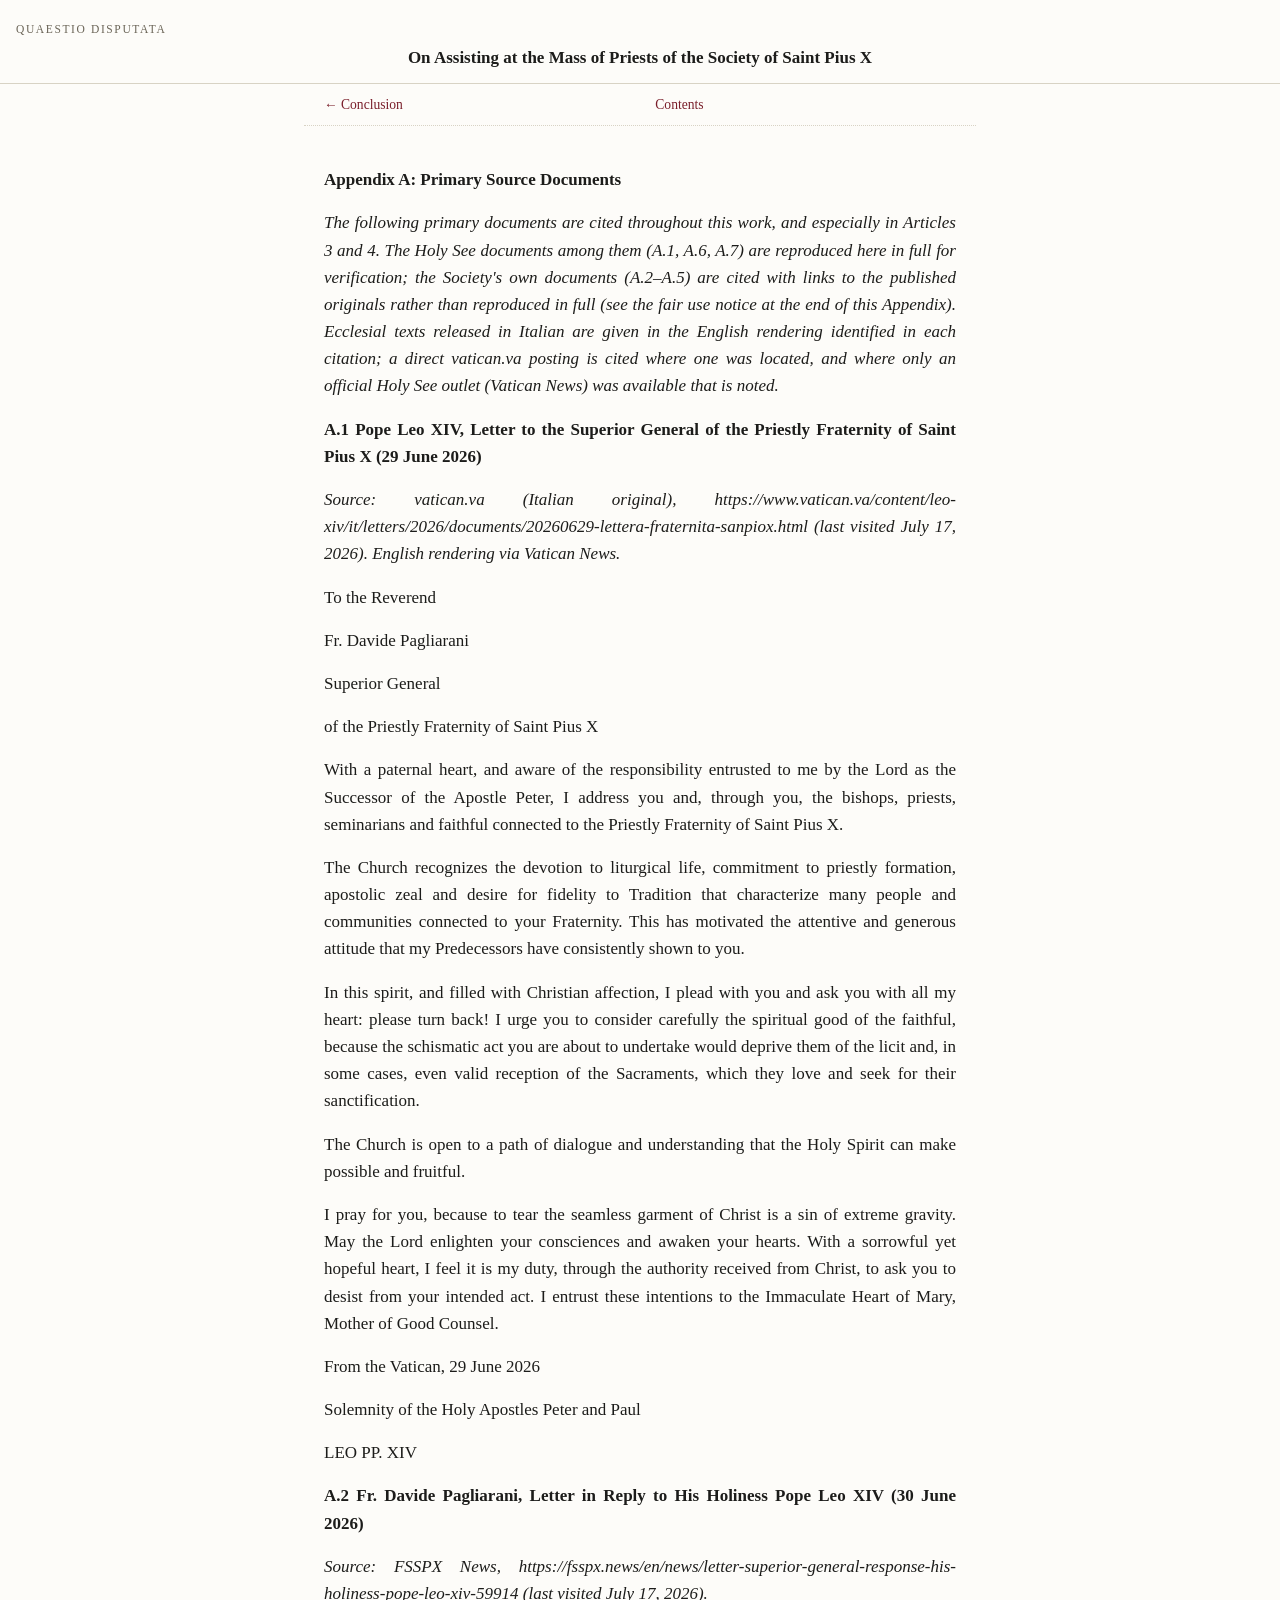
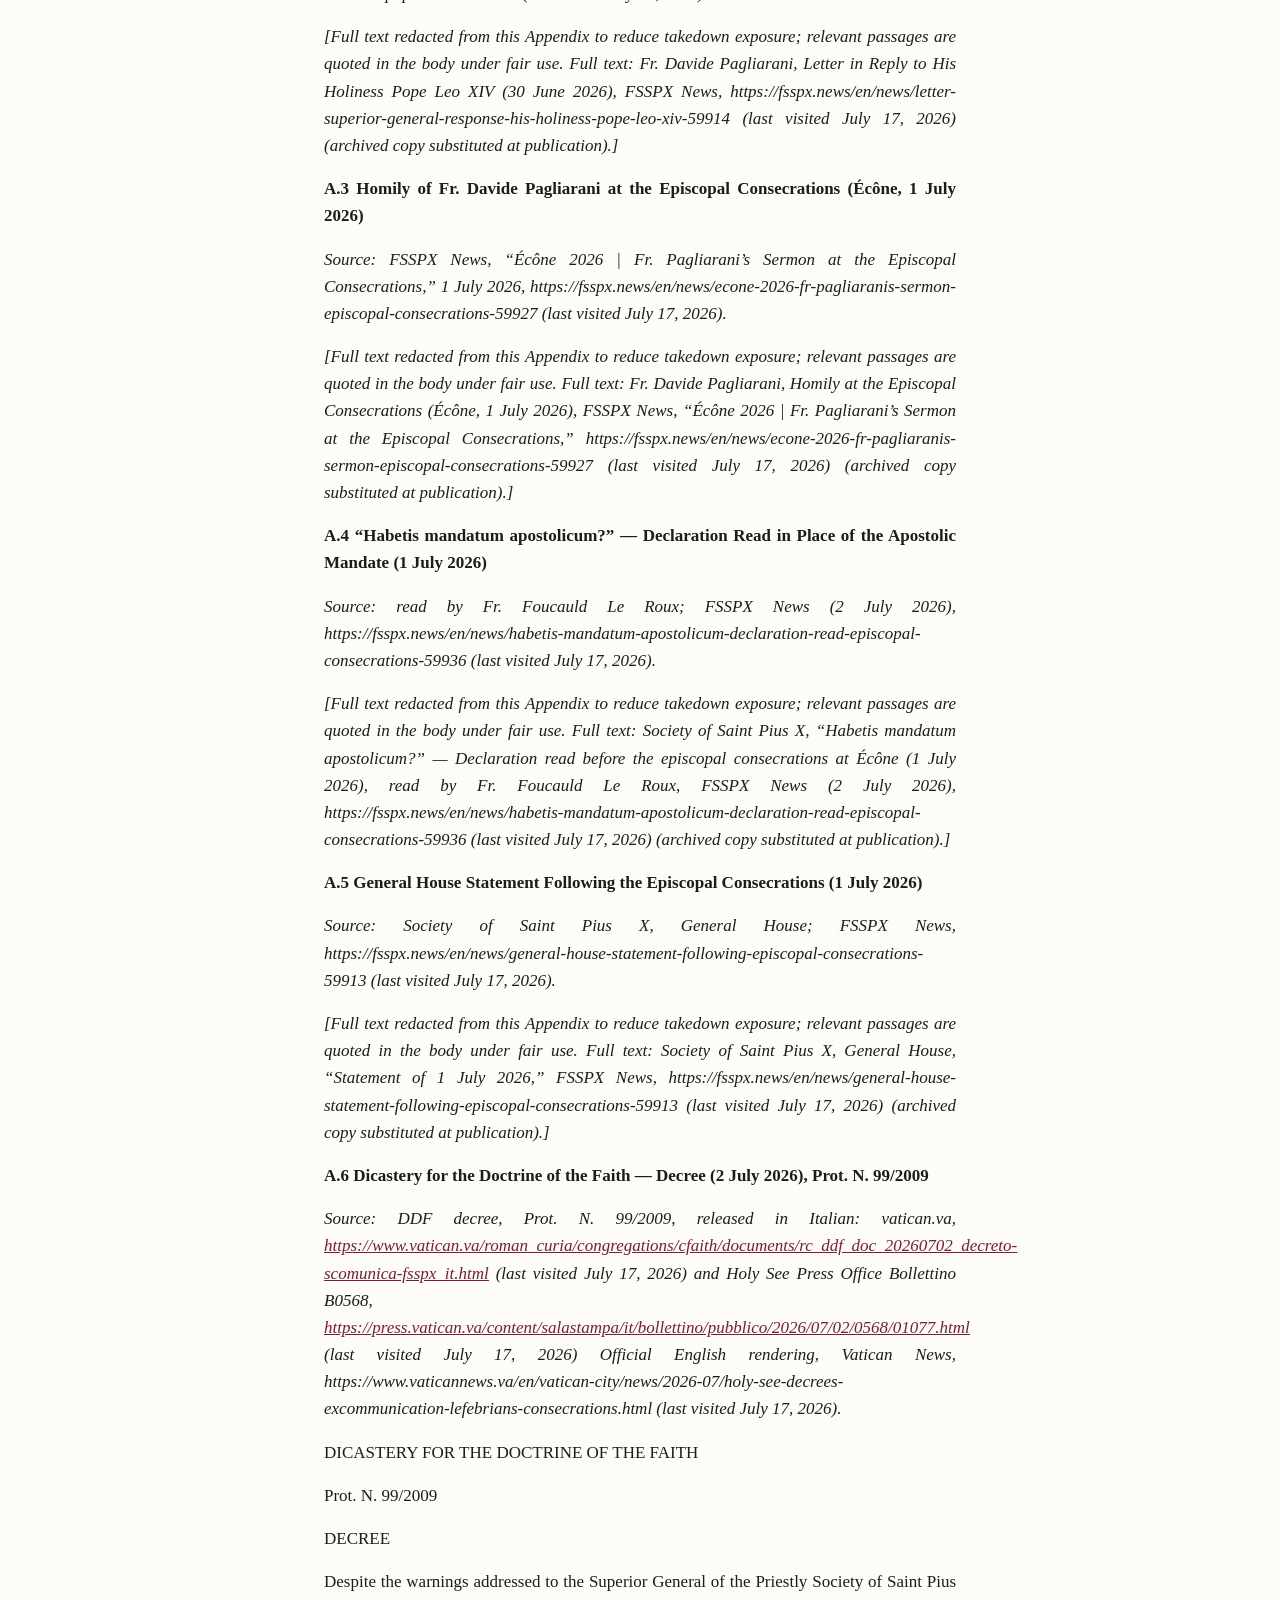
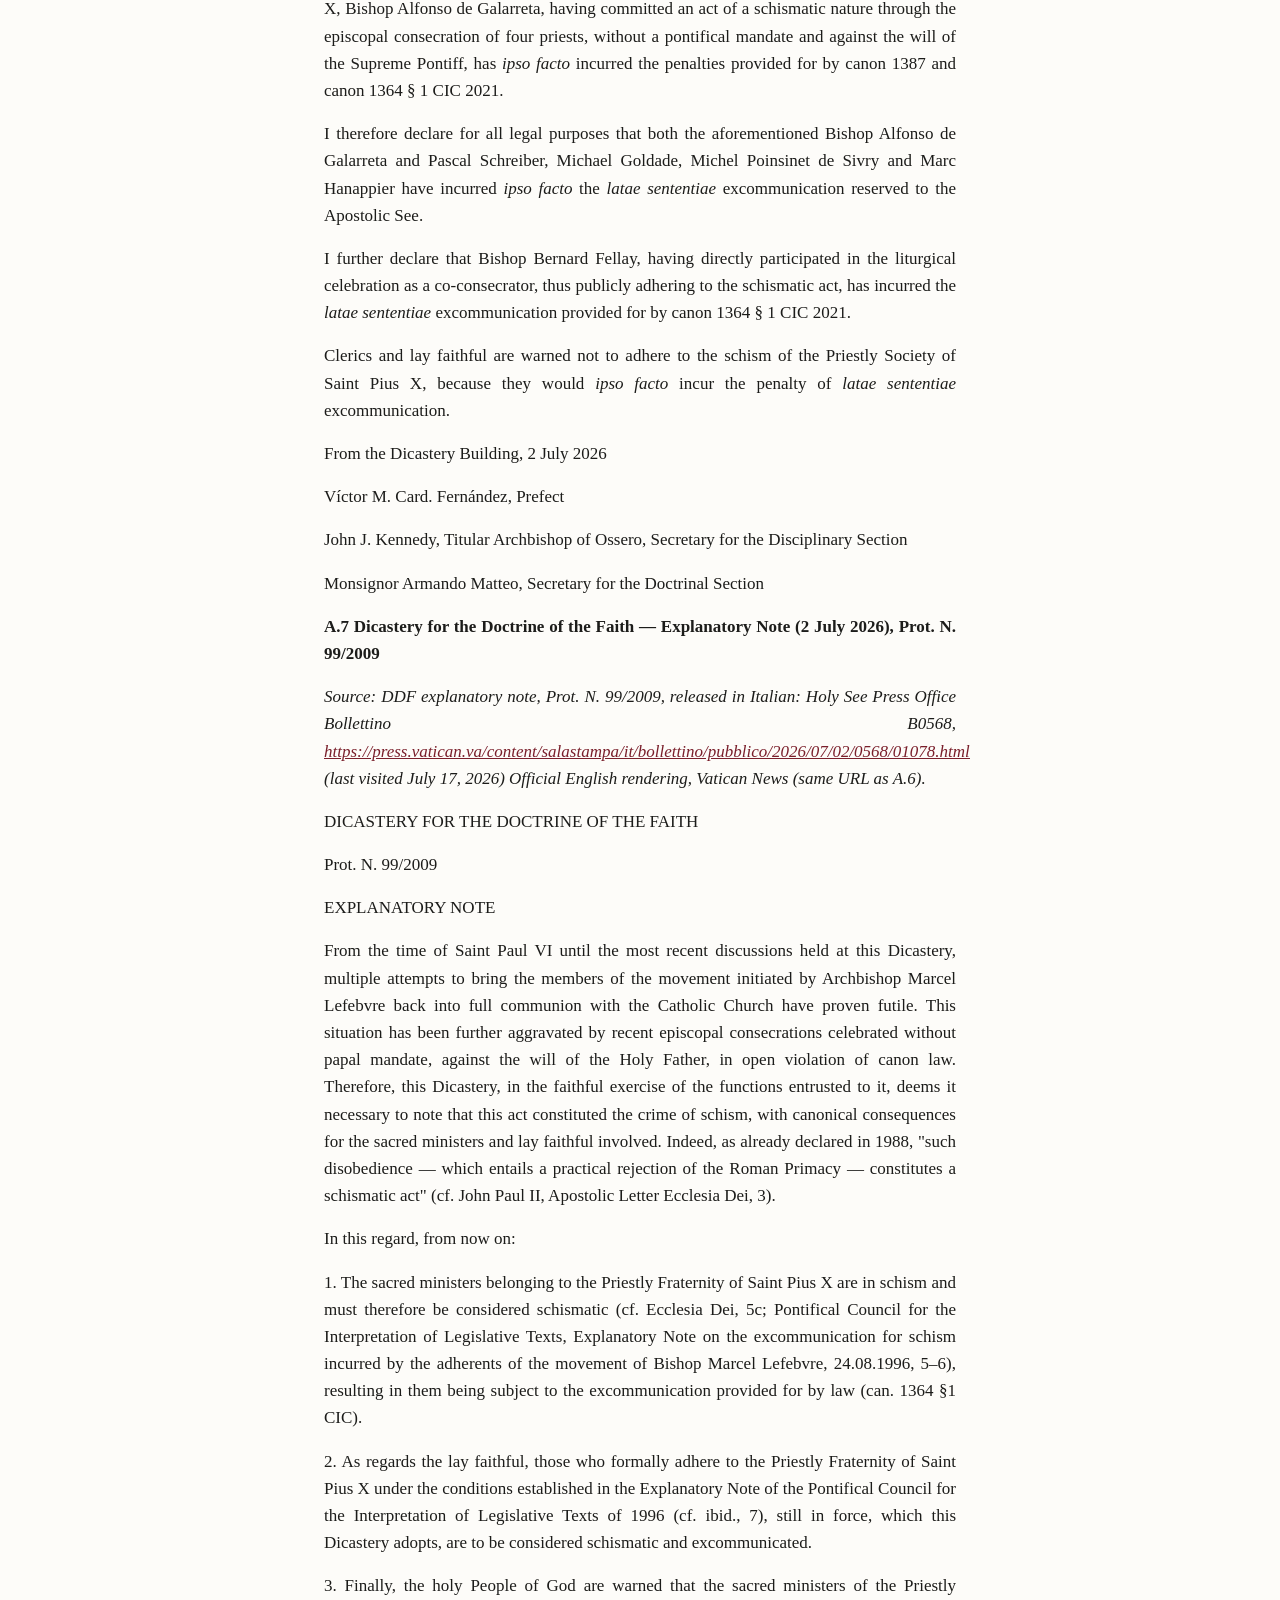
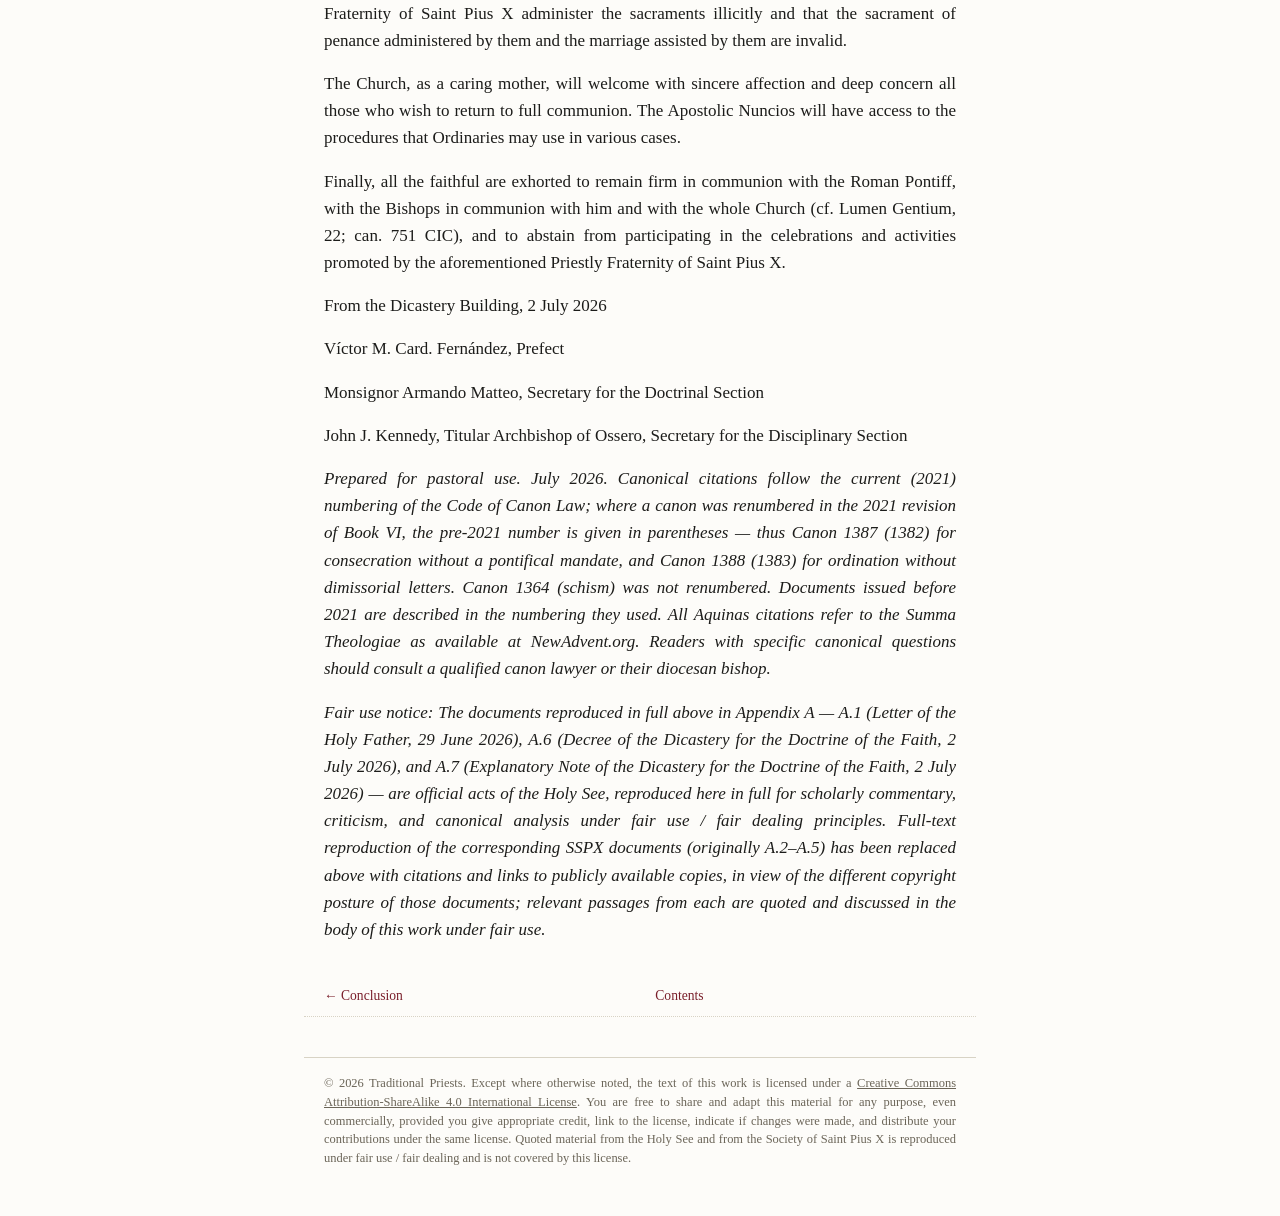
==== appendix-a.html @ acd73f3b "Add website content: index, articles, appendix, front matter, conclusion, styles" ====
<!DOCTYPE html>
<html lang="en">
<head>
<meta charset="utf-8">
<meta name="viewport" content="width=device-width, initial-scale=1">
<title>Appendix A &mdash; Quaestio Disputata on the SSPX</title>
<link rel="stylesheet" href="style.css">
</head>
<body>
<header class="site-header">
<p class="kicker">Quaestio Disputata</p>
<a class="home-link" href="index.html">On Assisting at the Mass of Priests of the Society of Saint Pius X</a>
</header>
<nav class="crumbs"><a href="conclusion.html">&larr; Conclusion</a><a href="index.html">Contents</a><span class="spacer"></span></nav>
<main class="page">
<p><strong>Appendix A: Primary Source Documents</strong></p>
<p><em>The following primary documents are cited throughout this work, and especially in Articles 3 and 4. The Holy See documents among them (A.1, A.6, A.7) are reproduced here in full for verification; the Society's own documents (A.2–A.5) are cited with links to the published originals rather than reproduced in full (see the fair use notice at the end of this Appendix). Ecclesial texts released in Italian are given in the English rendering identified in each citation; a direct vatican.va posting is cited where one was located, and where only an official Holy See outlet (Vatican News) was available that is noted.</em></p>
<p><strong>A.1 Pope Leo XIV, Letter to the Superior General of the Priestly Fraternity of Saint Pius X (29 June 2026)</strong></p>
<p><em>Source: vatican.va (Italian original), https://www.vatican.va/content/leo-xiv/it/letters/2026/documents/20260629-lettera-fraternita-sanpiox.html (last visited July 17, 2026). English rendering via Vatican News.</em></p>
<p>To the Reverend</p>
<p>Fr. Davide Pagliarani</p>
<p>Superior General</p>
<p>of the Priestly Fraternity of Saint Pius X</p>
<p>With a paternal heart, and aware of the responsibility entrusted to me by the Lord as the Successor of the Apostle Peter, I address you and, through you, the bishops, priests, seminarians and faithful connected to the Priestly Fraternity of Saint Pius X.</p>
<p>The Church recognizes the devotion to liturgical life, commitment to priestly formation, apostolic zeal and desire for fidelity to Tradition that characterize many people and communities connected to your Fraternity. This has motivated the attentive and generous attitude that my Predecessors have consistently shown to you.</p>
<p>In this spirit, and filled with Christian affection, I plead with you and ask you with all my heart: please turn back! I urge you to consider carefully the spiritual good of the faithful, because the schismatic act you are about to undertake would deprive them of the licit and, in some cases, even valid reception of the Sacraments, which they love and seek for their sanctification.</p>
<p>The Church is open to a path of dialogue and understanding that the Holy Spirit can make possible and fruitful.</p>
<p>I pray for you, because to tear the seamless garment of Christ is a sin of extreme gravity. May the Lord enlighten your consciences and awaken your hearts. With a sorrowful yet hopeful heart, I feel it is my duty, through the authority received from Christ, to ask you to desist from your intended act. I entrust these intentions to the Immaculate Heart of Mary, Mother of Good Counsel.</p>
<p>From the Vatican, 29 June 2026</p>
<p>Solemnity of the Holy Apostles Peter and Paul</p>
<p>LEO PP. XIV</p>
<p><strong>A.2 Fr. Davide Pagliarani, Letter in Reply to His Holiness Pope Leo XIV (30 June 2026)</strong></p>
<p><em>Source: FSSPX News, https://fsspx.news/en/news/letter-superior-general-response-his-holiness-pope-leo-xiv-59914 (last visited July 17, 2026).</em></p>
<p><em>[Full text redacted from this Appendix to reduce takedown exposure; relevant passages are quoted in the body under fair use. Full text: Fr. Davide Pagliarani, Letter in Reply to His Holiness Pope Leo XIV (30 June 2026), FSSPX News, https://fsspx.news/en/news/letter-superior-general-response-his-holiness-pope-leo-xiv-59914 (last visited July 17, 2026) (archived copy substituted at publication).]</em></p>
<p><strong>A.3 Homily of Fr. Davide Pagliarani at the Episcopal Consecrations (Écône, 1 July 2026)</strong></p>
<p><em>Source: FSSPX News, “Écône 2026 | Fr. Pagliarani’s Sermon at the Episcopal Consecrations,” 1 July 2026, https://fsspx.news/en/news/econe-2026-fr-pagliaranis-sermon-episcopal-consecrations-59927 (last visited July 17, 2026).</em></p>
<p><em>[Full text redacted from this Appendix to reduce takedown exposure; relevant passages are quoted in the body under fair use. Full text: Fr. Davide Pagliarani, Homily at the Episcopal Consecrations (Écône, 1 July 2026), FSSPX News, “Écône 2026 | Fr. Pagliarani’s Sermon at the Episcopal Consecrations,” https://fsspx.news/en/news/econe-2026-fr-pagliaranis-sermon-episcopal-consecrations-59927 (last visited July 17, 2026) (archived copy substituted at publication).]</em></p>
<p><strong>A.4 “Habetis mandatum apostolicum?” — Declaration Read in Place of the Apostolic Mandate (1 July 2026)</strong></p>
<p><em>Source: read by Fr. Foucauld Le Roux; FSSPX News (2 July 2026), https://fsspx.news/en/news/habetis-mandatum-apostolicum-declaration-read-episcopal-consecrations-59936 (last visited July 17, 2026).</em></p>
<p><em>[Full text redacted from this Appendix to reduce takedown exposure; relevant passages are quoted in the body under fair use. Full text: Society of Saint Pius X, “Habetis mandatum apostolicum?” — Declaration read before the episcopal consecrations at Écône (1 July 2026), read by Fr. Foucauld Le Roux, FSSPX News (2 July 2026), https://fsspx.news/en/news/habetis-mandatum-apostolicum-declaration-read-episcopal-consecrations-59936 (last visited July 17, 2026) (archived copy substituted at publication).]</em></p>
<p><strong>A.5 General House Statement Following the Episcopal Consecrations (1 July 2026)</strong></p>
<p><em>Source: Society of Saint Pius X, General House; FSSPX News, https://fsspx.news/en/news/general-house-statement-following-episcopal-consecrations-59913 (last visited July 17, 2026).</em></p>
<p><em>[Full text redacted from this Appendix to reduce takedown exposure; relevant passages are quoted in the body under fair use. Full text: Society of Saint Pius X, General House, “Statement of 1 July 2026,” FSSPX News, https://fsspx.news/en/news/general-house-statement-following-episcopal-consecrations-59913 (last visited July 17, 2026) (archived copy substituted at publication).]</em></p>
<p><strong>A.6 Dicastery for the Doctrine of the Faith — Decree (2 July 2026), Prot. N. 99/2009</strong></p>
<p><em>Source: DDF decree, Prot. N. 99/2009, released in Italian: vatican.va, <a href="https://www.vatican.va/roman_curia/congregations/cfaith/documents/rc_ddf_doc_20260702_decreto-scomunica-fsspx_it.html"><u>https://www.vatican.va/roman_curia/congregations/cfaith/documents/rc_ddf_doc_20260702_decreto-scomunica-fsspx_it.html</u></a> (last visited July 17, 2026) and Holy See Press Office Bollettino B0568, <a href="https://press.vatican.va/content/salastampa/it/bollettino/pubblico/2026/07/02/0568/01077.html"><u>https://press.vatican.va/content/salastampa/it/bollettino/pubblico/2026/07/02/0568/01077.html</u></a> (last visited July 17, 2026) Official English rendering, Vatican News, https://www.vaticannews.va/en/vatican-city/news/2026-07/holy-see-decrees-excommunication-lefebrians-consecrations.html (last visited July 17, 2026).</em></p>
<p>DICASTERY FOR THE DOCTRINE OF THE FAITH</p>
<p>Prot. N. 99/2009</p>
<p>DECREE</p>
<p>Despite the warnings addressed to the Superior General of the Priestly Society of Saint Pius X, Bishop Alfonso de Galarreta, having committed an act of a schismatic nature through the episcopal consecration of four priests, without a pontifical mandate and against the will of the Supreme Pontiff, has <em>ipso facto</em> incurred the penalties provided for by canon 1387 and canon 1364 § 1 CIC 2021.</p>
<p>I therefore declare for all legal purposes that both the aforementioned Bishop Alfonso de Galarreta and Pascal Schreiber, Michael Goldade, Michel Poinsinet de Sivry and Marc Hanappier have incurred <em>ipso facto</em> the <em>latae sententiae</em> excommunication reserved to the Apostolic See.</p>
<p>I further declare that Bishop Bernard Fellay, having directly participated in the liturgical celebration as a co-consecrator, thus publicly adhering to the schismatic act, has incurred the <em>latae sententiae</em> excommunication provided for by canon 1364 § 1 CIC 2021.</p>
<p>Clerics and lay faithful are warned not to adhere to the schism of the Priestly Society of Saint Pius X, because they would <em>ipso facto</em> incur the penalty of <em>latae sententiae</em> excommunication.</p>
<p>From the Dicastery Building, 2 July 2026</p>
<p>Víctor M. Card. Fernández, Prefect</p>
<p>John J. Kennedy, Titular Archbishop of Ossero, Secretary for the Disciplinary Section</p>
<p>Monsignor Armando Matteo, Secretary for the Doctrinal Section</p>
<p><strong>A.7 Dicastery for the Doctrine of the Faith — Explanatory Note (2 July 2026), Prot. N. 99/2009</strong></p>
<p><em>Source: DDF explanatory note, Prot. N. 99/2009, released in Italian: Holy See Press Office Bollettino B0568, <a href="https://press.vatican.va/content/salastampa/it/bollettino/pubblico/2026/07/02/0568/01078.html"><u>https://press.vatican.va/content/salastampa/it/bollettino/pubblico/2026/07/02/0568/01078.html</u></a> (last visited July 17, 2026) Official English rendering, Vatican News (same URL as A.6).</em></p>
<p>DICASTERY FOR THE DOCTRINE OF THE FAITH</p>
<p>Prot. N. 99/2009</p>
<p>EXPLANATORY NOTE</p>
<p>From the time of Saint Paul VI until the most recent discussions held at this Dicastery, multiple attempts to bring the members of the movement initiated by Archbishop Marcel Lefebvre back into full communion with the Catholic Church have proven futile. This situation has been further aggravated by recent episcopal consecrations celebrated without papal mandate, against the will of the Holy Father, in open violation of canon law. Therefore, this Dicastery, in the faithful exercise of the functions entrusted to it, deems it necessary to note that this act constituted the crime of schism, with canonical consequences for the sacred ministers and lay faithful involved. Indeed, as already declared in 1988, "such disobedience — which entails a practical rejection of the Roman Primacy — constitutes a schismatic act" (cf. John Paul II, Apostolic Letter Ecclesia Dei, 3).</p>
<p>In this regard, from now on:</p>
<p>1. The sacred ministers belonging to the Priestly Fraternity of Saint Pius X are in schism and must therefore be considered schismatic (cf. Ecclesia Dei, 5c; Pontifical Council for the Interpretation of Legislative Texts, Explanatory Note on the excommunication for schism incurred by the adherents of the movement of Bishop Marcel Lefebvre, 24.08.1996, 5–6), resulting in them being subject to the excommunication provided for by law (can. 1364 §1 CIC).</p>
<p>2. As regards the lay faithful, those who formally adhere to the Priestly Fraternity of Saint Pius X under the conditions established in the Explanatory Note of the Pontifical Council for the Interpretation of Legislative Texts of 1996 (cf. ibid., 7), still in force, which this Dicastery adopts, are to be considered schismatic and excommunicated.</p>
<p>3. Finally, the holy People of God are warned that the sacred ministers of the Priestly Fraternity of Saint Pius X administer the sacraments illicitly and that the sacrament of penance administered by them and the marriage assisted by them are invalid.</p>
<p>The Church, as a caring mother, will welcome with sincere affection and deep concern all those who wish to return to full communion. The Apostolic Nuncios will have access to the procedures that Ordinaries may use in various cases.</p>
<p>Finally, all the faithful are exhorted to remain firm in communion with the Roman Pontiff, with the Bishops in communion with him and with the whole Church (cf. Lumen Gentium, 22; can. 751 CIC), and to abstain from participating in the celebrations and activities promoted by the aforementioned Priestly Fraternity of Saint Pius X.</p>
<p>From the Dicastery Building, 2 July 2026</p>
<p>Víctor M. Card. Fernández, Prefect</p>
<p>Monsignor Armando Matteo, Secretary for the Doctrinal Section</p>
<p>John J. Kennedy, Titular Archbishop of Ossero, Secretary for the Disciplinary Section</p>
<p><em>Prepared for pastoral use. July 2026. Canonical citations follow the current (2021) numbering of the Code of Canon Law; where a canon was renumbered in the 2021 revision of Book VI, the pre-2021 number is given in parentheses — thus Canon 1387 (1382) for consecration without a pontifical mandate, and Canon 1388 (1383) for ordination without dimissorial letters. Canon 1364 (schism) was not renumbered. Documents issued before 2021 are described in the numbering they used. All Aquinas citations refer to the Summa Theologiae as available at NewAdvent.org. Readers with specific canonical questions should consult a qualified canon lawyer or their diocesan bishop.</em></p>
<p><em>Fair use notice: The documents reproduced in full above in Appendix A — A.1 (Letter of the Holy Father, 29 June 2026), A.6 (Decree of the Dicastery for the Doctrine of the Faith, 2 July 2026), and A.7 (Explanatory Note of the Dicastery for the Doctrine of the Faith, 2 July 2026) — are official acts of the Holy See, reproduced here in full for scholarly commentary, criticism, and canonical analysis under fair use / fair dealing principles. Full-text reproduction of the corresponding SSPX documents (originally A.2–A.5) has been replaced above with citations and links to publicly available copies, in view of the different copyright posture of those documents; relevant passages from each are quoted and discussed in the body of this work under fair use.</em></p>

</main>
<nav class="crumbs"><a href="conclusion.html">&larr; Conclusion</a><a href="index.html">Contents</a><span class="spacer"></span></nav>
<footer class="site-footer">
<p>&copy; 2026 Traditional Priests. Except where otherwise noted, the text of this work
is licensed under a <a rel="license" href="https://creativecommons.org/licenses/by-sa/4.0/">
Creative Commons Attribution-ShareAlike 4.0 International License</a>. You are free to
share and adapt this material for any purpose, even commercially, provided you give
appropriate credit, link to the license, indicate if changes were made, and distribute
your contributions under the same license. Quoted material from the Holy See and from
the Society of Saint Pius X is reproduced under fair use / fair dealing and is not
covered by this license.</p>
</footer>
</body>
</html>
---- style.css ----
:root {
  --ink: #1c1c1a;
  --paper: #fdfcf9;
  --rule: #d8d3c5;
  --accent: #7a1f2b;
  --muted: #6b6558;
  --max-w: 42rem;
}

* { box-sizing: border-box; }

html { -webkit-text-size-adjust: 100%; }

body {
  margin: 0;
  background: var(--paper);
  color: var(--ink);
  font-family: "Iowan Old Style", "Palatino Linotype", Palatino, Georgia, "Times New Roman", serif;
  line-height: 1.6;
  font-size: 1.0625rem;
}

.page {
  max-width: var(--max-w);
  margin: 0 auto;
  padding: 2.5rem 1.25rem 1rem;
}

header.site-header {
  text-align: center;
  padding: 1.25rem 1rem 0.75rem;
  border-bottom: 1px solid var(--rule);
}

header.site-header .kicker {
  font-size: 0.72rem;
  letter-spacing: 0.14em;
  text-transform: uppercase;
  color: var(--muted);
  margin: 0 0 0.35rem;
}

header.site-header a.home-link {
  color: var(--ink);
  text-decoration: none;
  font-weight: 600;
}

nav.crumbs {
  max-width: var(--max-w);
  margin: 0 auto;
  padding: 0.6rem 1.25rem;
  font-size: 0.85rem;
  display: flex;
  justify-content: space-between;
  gap: 1rem;
  border-bottom: 1px dotted var(--rule);
}

nav.crumbs a { color: var(--accent); text-decoration: none; }
nav.crumbs a:hover { text-decoration: underline; }
nav.crumbs .spacer { color: var(--muted); }

h1 {
  font-size: 1.5rem;
  line-height: 1.3;
  margin: 1.75rem 0 1rem;
}

h2 {
  font-size: 1.15rem;
  margin: 2rem 0 0.75rem;
  border-left: 3px solid var(--accent);
  padding-left: 0.6rem;
}

h3 { font-size: 1.02rem; }

p { margin: 0 0 1rem; text-align: justify; hyphens: auto; }

em { font-style: italic; }
strong { font-weight: 700; }

a { color: var(--accent); }

blockquote {
  margin: 1rem 0 1rem 0;
  padding-left: 1rem;
  border-left: 2px solid var(--rule);
  color: var(--muted);
}

sup a.footnote-ref, sup a { text-decoration: none; }

.footnotes {
  margin-top: 2.5rem;
  padding-top: 1rem;
  border-top: 1px solid var(--rule);
  font-size: 0.88rem;
  color: #333;
}

.footnotes ol { padding-left: 1.4rem; }
.footnotes li { margin-bottom: 0.7rem; }
.footnotes li p { text-align: left; margin: 0; }
.footnote-back { margin-left: 0.35rem; }

footer.site-footer {
  max-width: var(--max-w);
  margin: 2.5rem auto 0;
  padding: 1rem 1.25rem 2rem;
  border-top: 1px solid var(--rule);
  font-size: 0.78rem;
  color: var(--muted);
  line-height: 1.5;
}

footer.site-footer a { color: var(--muted); }

.toc-list { list-style: none; padding-left: 0; }
.toc-list li { margin: 0.4rem 0; }
.toc-list .sub { padding-left: 1.2rem; font-size: 0.92rem; }
.toc-list a { text-decoration: none; }
.toc-list a:hover { text-decoration: underline; }

@media (max-width: 480px) {
  body { font-size: 1rem; }
  p { text-align: left; hyphens: none; }
}
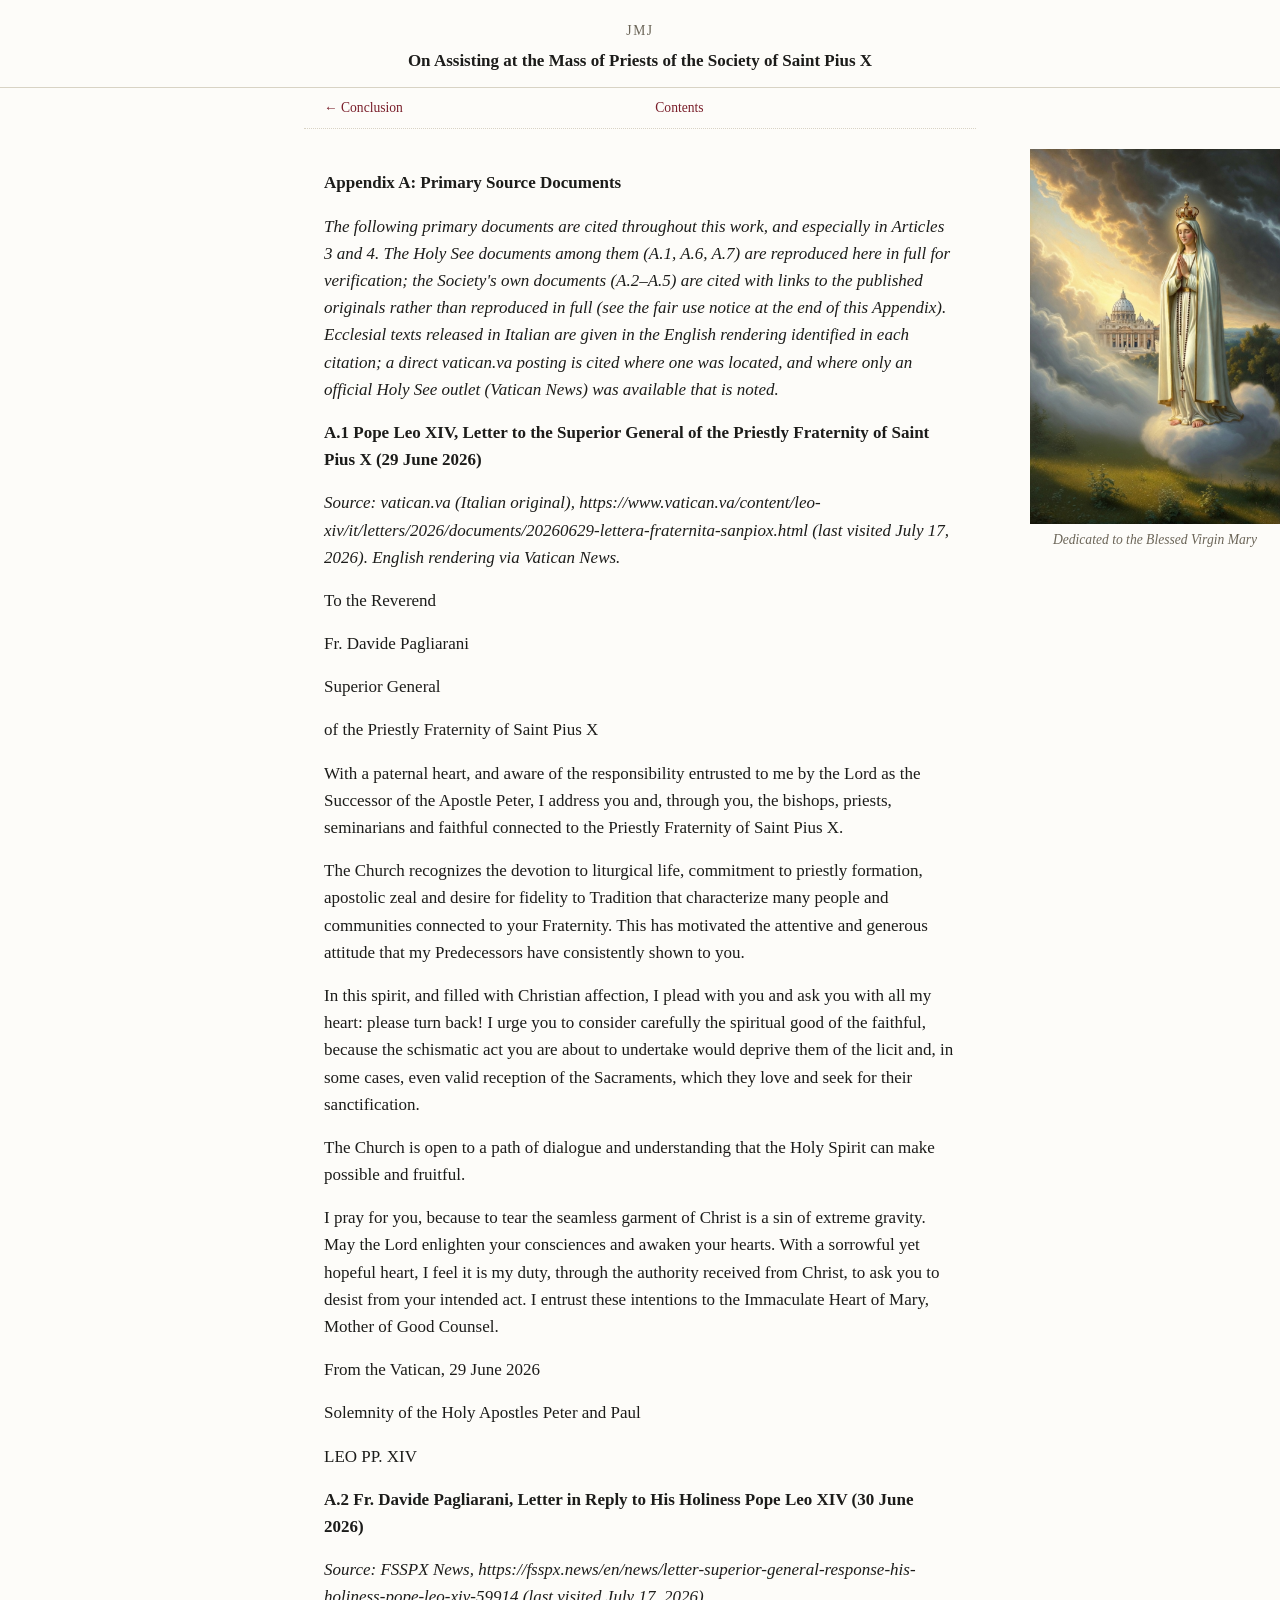
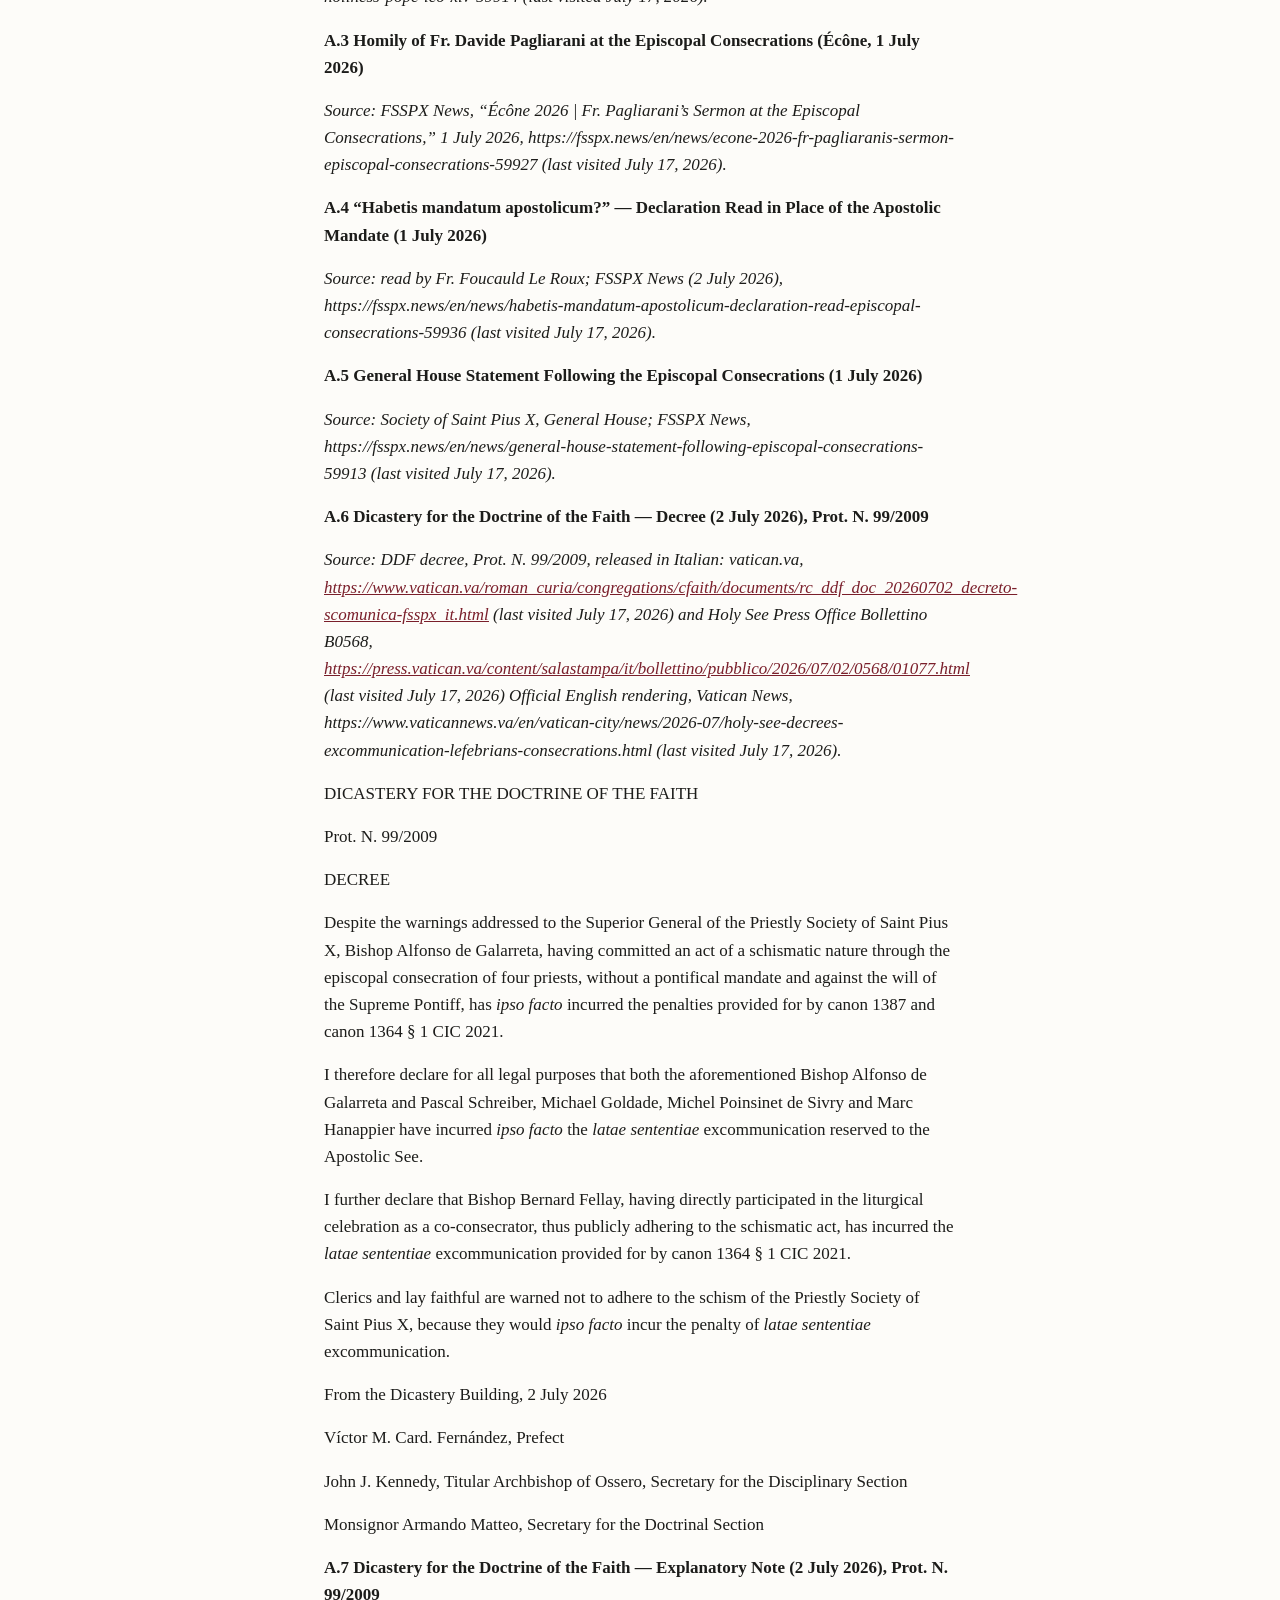
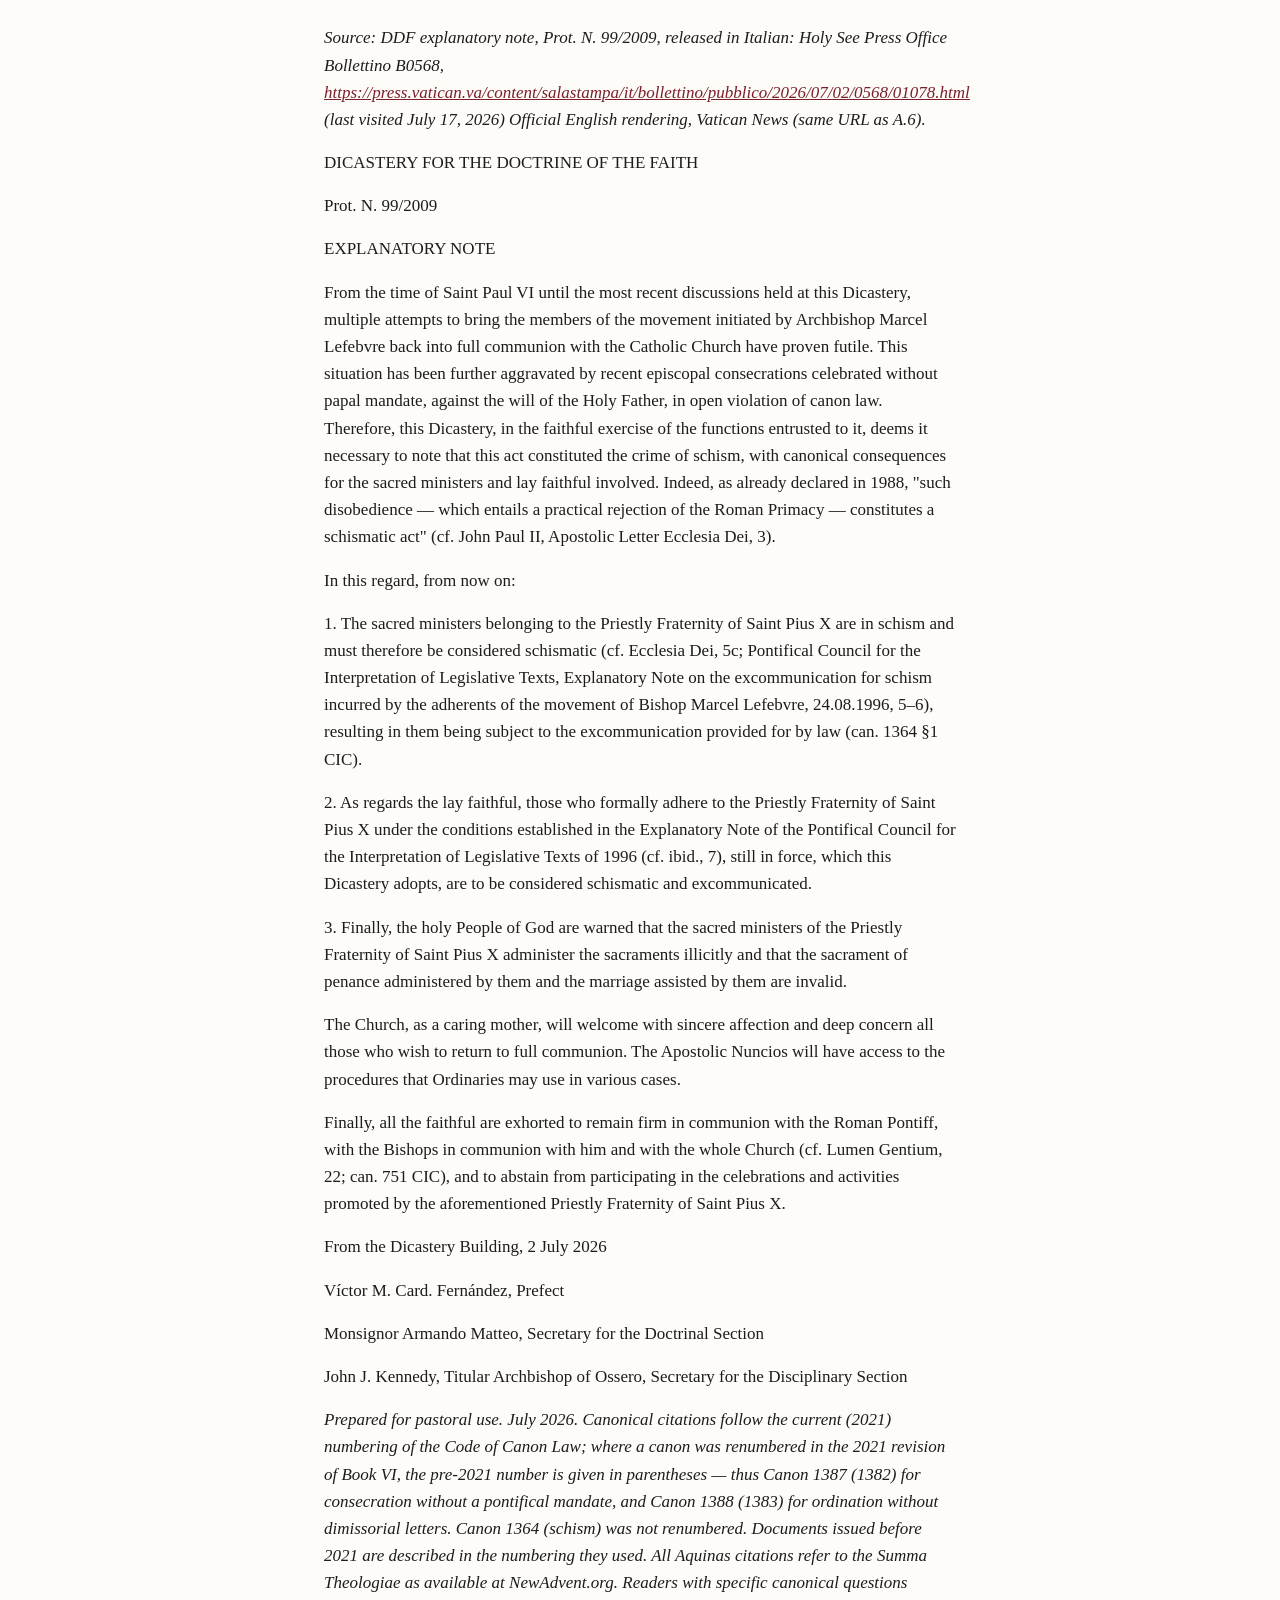
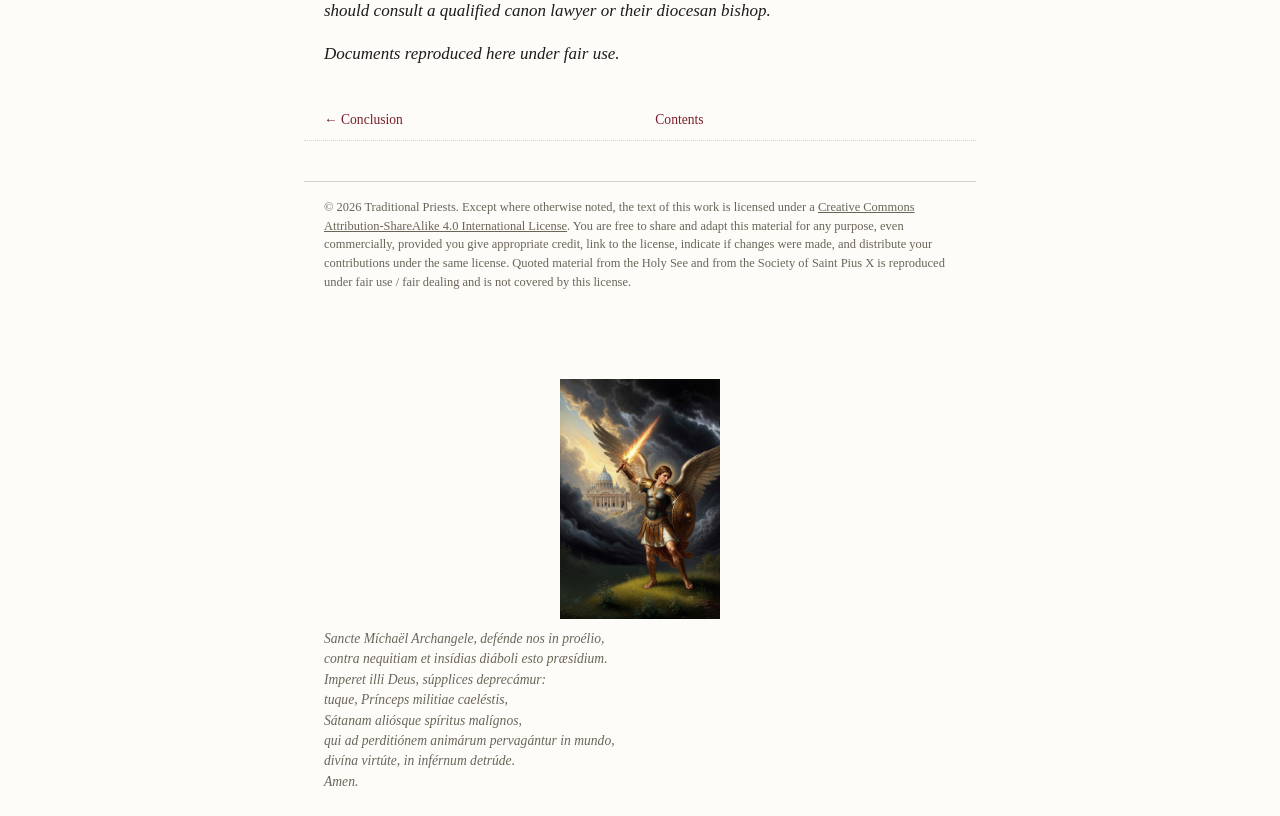
==== commit 3b0ca52f: "Layout and content revisions: heading cleanup, return-to-top links, JMJ/BVM/St. Michael devotional e" ====
--- a/appendix-a.html
+++ b/appendix-a.html
@@ -6,12 +6,16 @@
 <title>Appendix A &mdash; Quaestio Disputata on the SSPX</title>
 <link rel="stylesheet" href="style.css">
 </head>
-<body>
+<body class="appendix">
 <header class="site-header">
-<p class="kicker">Quaestio Disputata</p>
+<p class="jmj">JMJ</p>
 <a class="home-link" href="index.html">On Assisting at the Mass of Priests of the Society of Saint Pius X</a>
 </header>
 <nav class="crumbs"><a href="conclusion.html">&larr; Conclusion</a><a href="index.html">Contents</a><span class="spacer"></span></nav>
+<figure class="dedication-figure">
+<img class="page-top-image" src="Images/Top%20of%20Page-BVM.jpg" alt="Image of the Blessed Virgin Mary">
+<figcaption>Dedicated to the Blessed Virgin Mary</figcaption>
+</figure>
 <main class="page">
 <p><strong>Appendix A: Primary Source Documents</strong></p>
 <p><em>The following primary documents are cited throughout this work, and especially in Articles 3 and 4. The Holy See documents among them (A.1, A.6, A.7) are reproduced here in full for verification; the Society's own documents (A.2–A.5) are cited with links to the published originals rather than reproduced in full (see the fair use notice at the end of this Appendix). Ecclesial texts released in Italian are given in the English rendering identified in each citation; a direct vatican.va posting is cited where one was located, and where only an official Holy See outlet (Vatican News) was available that is noted.</em></p>
@@ -31,16 +35,12 @@
 <p>LEO PP. XIV</p>
 <p><strong>A.2 Fr. Davide Pagliarani, Letter in Reply to His Holiness Pope Leo XIV (30 June 2026)</strong></p>
 <p><em>Source: FSSPX News, https://fsspx.news/en/news/letter-superior-general-response-his-holiness-pope-leo-xiv-59914 (last visited July 17, 2026).</em></p>
-<p><em>[Full text redacted from this Appendix to reduce takedown exposure; relevant passages are quoted in the body under fair use. Full text: Fr. Davide Pagliarani, Letter in Reply to His Holiness Pope Leo XIV (30 June 2026), FSSPX News, https://fsspx.news/en/news/letter-superior-general-response-his-holiness-pope-leo-xiv-59914 (last visited July 17, 2026) (archived copy substituted at publication).]</em></p>
 <p><strong>A.3 Homily of Fr. Davide Pagliarani at the Episcopal Consecrations (Écône, 1 July 2026)</strong></p>
 <p><em>Source: FSSPX News, “Écône 2026 | Fr. Pagliarani’s Sermon at the Episcopal Consecrations,” 1 July 2026, https://fsspx.news/en/news/econe-2026-fr-pagliaranis-sermon-episcopal-consecrations-59927 (last visited July 17, 2026).</em></p>
-<p><em>[Full text redacted from this Appendix to reduce takedown exposure; relevant passages are quoted in the body under fair use. Full text: Fr. Davide Pagliarani, Homily at the Episcopal Consecrations (Écône, 1 July 2026), FSSPX News, “Écône 2026 | Fr. Pagliarani’s Sermon at the Episcopal Consecrations,” https://fsspx.news/en/news/econe-2026-fr-pagliaranis-sermon-episcopal-consecrations-59927 (last visited July 17, 2026) (archived copy substituted at publication).]</em></p>
 <p><strong>A.4 “Habetis mandatum apostolicum?” — Declaration Read in Place of the Apostolic Mandate (1 July 2026)</strong></p>
 <p><em>Source: read by Fr. Foucauld Le Roux; FSSPX News (2 July 2026), https://fsspx.news/en/news/habetis-mandatum-apostolicum-declaration-read-episcopal-consecrations-59936 (last visited July 17, 2026).</em></p>
-<p><em>[Full text redacted from this Appendix to reduce takedown exposure; relevant passages are quoted in the body under fair use. Full text: Society of Saint Pius X, “Habetis mandatum apostolicum?” — Declaration read before the episcopal consecrations at Écône (1 July 2026), read by Fr. Foucauld Le Roux, FSSPX News (2 July 2026), https://fsspx.news/en/news/habetis-mandatum-apostolicum-declaration-read-episcopal-consecrations-59936 (last visited July 17, 2026) (archived copy substituted at publication).]</em></p>
 <p><strong>A.5 General House Statement Following the Episcopal Consecrations (1 July 2026)</strong></p>
 <p><em>Source: Society of Saint Pius X, General House; FSSPX News, https://fsspx.news/en/news/general-house-statement-following-episcopal-consecrations-59913 (last visited July 17, 2026).</em></p>
-<p><em>[Full text redacted from this Appendix to reduce takedown exposure; relevant passages are quoted in the body under fair use. Full text: Society of Saint Pius X, General House, “Statement of 1 July 2026,” FSSPX News, https://fsspx.news/en/news/general-house-statement-following-episcopal-consecrations-59913 (last visited July 17, 2026) (archived copy substituted at publication).]</em></p>
 <p><strong>A.6 Dicastery for the Doctrine of the Faith — Decree (2 July 2026), Prot. N. 99/2009</strong></p>
 <p><em>Source: DDF decree, Prot. N. 99/2009, released in Italian: vatican.va, <a href="https://www.vatican.va/roman_curia/congregations/cfaith/documents/rc_ddf_doc_20260702_decreto-scomunica-fsspx_it.html"><u>https://www.vatican.va/roman_curia/congregations/cfaith/documents/rc_ddf_doc_20260702_decreto-scomunica-fsspx_it.html</u></a> (last visited July 17, 2026) and Holy See Press Office Bollettino B0568, <a href="https://press.vatican.va/content/salastampa/it/bollettino/pubblico/2026/07/02/0568/01077.html"><u>https://press.vatican.va/content/salastampa/it/bollettino/pubblico/2026/07/02/0568/01077.html</u></a> (last visited July 17, 2026) Official English rendering, Vatican News, https://www.vaticannews.va/en/vatican-city/news/2026-07/holy-see-decrees-excommunication-lefebrians-consecrations.html (last visited July 17, 2026).</em></p>
 <p>DICASTERY FOR THE DOCTRINE OF THE FAITH</p>
@@ -71,7 +71,7 @@
 <p>Monsignor Armando Matteo, Secretary for the Doctrinal Section</p>
 <p>John J. Kennedy, Titular Archbishop of Ossero, Secretary for the Disciplinary Section</p>
 <p><em>Prepared for pastoral use. July 2026. Canonical citations follow the current (2021) numbering of the Code of Canon Law; where a canon was renumbered in the 2021 revision of Book VI, the pre-2021 number is given in parentheses — thus Canon 1387 (1382) for consecration without a pontifical mandate, and Canon 1388 (1383) for ordination without dimissorial letters. Canon 1364 (schism) was not renumbered. Documents issued before 2021 are described in the numbering they used. All Aquinas citations refer to the Summa Theologiae as available at NewAdvent.org. Readers with specific canonical questions should consult a qualified canon lawyer or their diocesan bishop.</em></p>
-<p><em>Fair use notice: The documents reproduced in full above in Appendix A — A.1 (Letter of the Holy Father, 29 June 2026), A.6 (Decree of the Dicastery for the Doctrine of the Faith, 2 July 2026), and A.7 (Explanatory Note of the Dicastery for the Doctrine of the Faith, 2 July 2026) — are official acts of the Holy See, reproduced here in full for scholarly commentary, criticism, and canonical analysis under fair use / fair dealing principles. Full-text reproduction of the corresponding SSPX documents (originally A.2–A.5) has been replaced above with citations and links to publicly available copies, in view of the different copyright posture of those documents; relevant passages from each are quoted and discussed in the body of this work under fair use.</em></p>
+<p><em>Documents reproduced here under fair use.</em></p>
 
 </main>
 <nav class="crumbs"><a href="conclusion.html">&larr; Conclusion</a><a href="index.html">Contents</a><span class="spacer"></span></nav>
@@ -85,5 +85,16 @@
 the Society of Saint Pius X is reproduced under fair use / fair dealing and is not
 covered by this license.</p>
 </footer>
+<img class="page-bottom-image" src="Images/Bottom%20of%20Page-StMtA.jpg" alt="Saint Michael the Archangel">
+<p class="st-michael-prayer">
+Sancte Míchaël Archangele, defénde nos in proélio,<br>
+contra nequitiam et insídias diáboli esto præsídium.<br>
+Imperet illi Deus, súpplices deprecámur:<br>
+tuque, Prínceps militiae caeléstis,<br>
+Sátanam aliósque spíritus malígnos,<br>
+qui ad perditiónem animárum pervagántur in mundo,<br>
+divína virtúte, in inférnum detrúde.<br>
+Amen.
+</p>
 </body>
 </html>
--- a/style.css
+++ b/style.css
@@ -26,18 +26,73 @@
   padding: 2.5rem 1.25rem 1rem;
 }
 
+.dedication-figure {
+  float: right;
+  width: 40%;
+  max-width: 250px;
+  margin: 1.25rem 0 0.6rem 1.25rem;
+}
+
+.dedication-figure img.page-top-image {
+  display: block;
+  width: 100%;
+  height: auto;
+}
+
+.dedication-figure figcaption {
+  margin: 0.3rem 0 0;
+  font-style: italic;
+  font-size: 0.85rem;
+  color: var(--muted);
+  text-align: center;
+}
+
+.dedication-figure.centered {
+  float: none;
+  width: 100%;
+  max-width: 250px;
+  margin: 1.25rem auto 0.6rem;
+}
+
+@media (max-width: 480px) {
+  .dedication-figure {
+    float: none;
+    width: 60%;
+    margin: 1.25rem auto 0.6rem;
+  }
+}
+
+img.page-bottom-image {
+  display: block;
+  max-width: 160px;
+  width: 100%;
+  height: auto;
+  margin: 2.5rem auto 0;
+}
+
+.st-michael-prayer {
+  max-width: var(--max-w);
+  margin: 0.6rem auto 1.5rem;
+  padding: 0 1.25rem;
+  text-align: center;
+  font-style: italic;
+  font-size: 0.85rem;
+  line-height: 1.5;
+  color: var(--muted);
+}
+
 header.site-header {
   text-align: center;
   padding: 1.25rem 1rem 0.75rem;
   border-bottom: 1px solid var(--rule);
 }
 
-header.site-header .kicker {
-  font-size: 0.72rem;
-  letter-spacing: 0.14em;
-  text-transform: uppercase;
+header.site-header .jmj {
+  font-size: 0.85rem;
+  letter-spacing: 0.12em;
   color: var(--muted);
   margin: 0 0 0.35rem;
+  text-align: center;
 }
 
 header.site-header a.home-link {
@@ -78,6 +133,8 @@
 
 p { margin: 0 0 1rem; text-align: justify; hyphens: auto; }
 
+body.appendix p { text-align: left; hyphens: none; }
+
 em { font-style: italic; }
 strong { font-weight: 700; }
 
@@ -105,6 +162,15 @@
 .footnotes li p { text-align: left; margin: 0; }
 .footnote-back { margin-left: 0.35rem; }
 
+.return-top {
+  text-align: right;
+  font-size: 0.8rem;
+  font-style: italic;
+  margin: -0.4rem 0 1.4rem;
+}
+
+.return-top a { color: var(--muted); }
+
 footer.site-footer {
   max-width: var(--max-w);
   margin: 2.5rem auto 0;
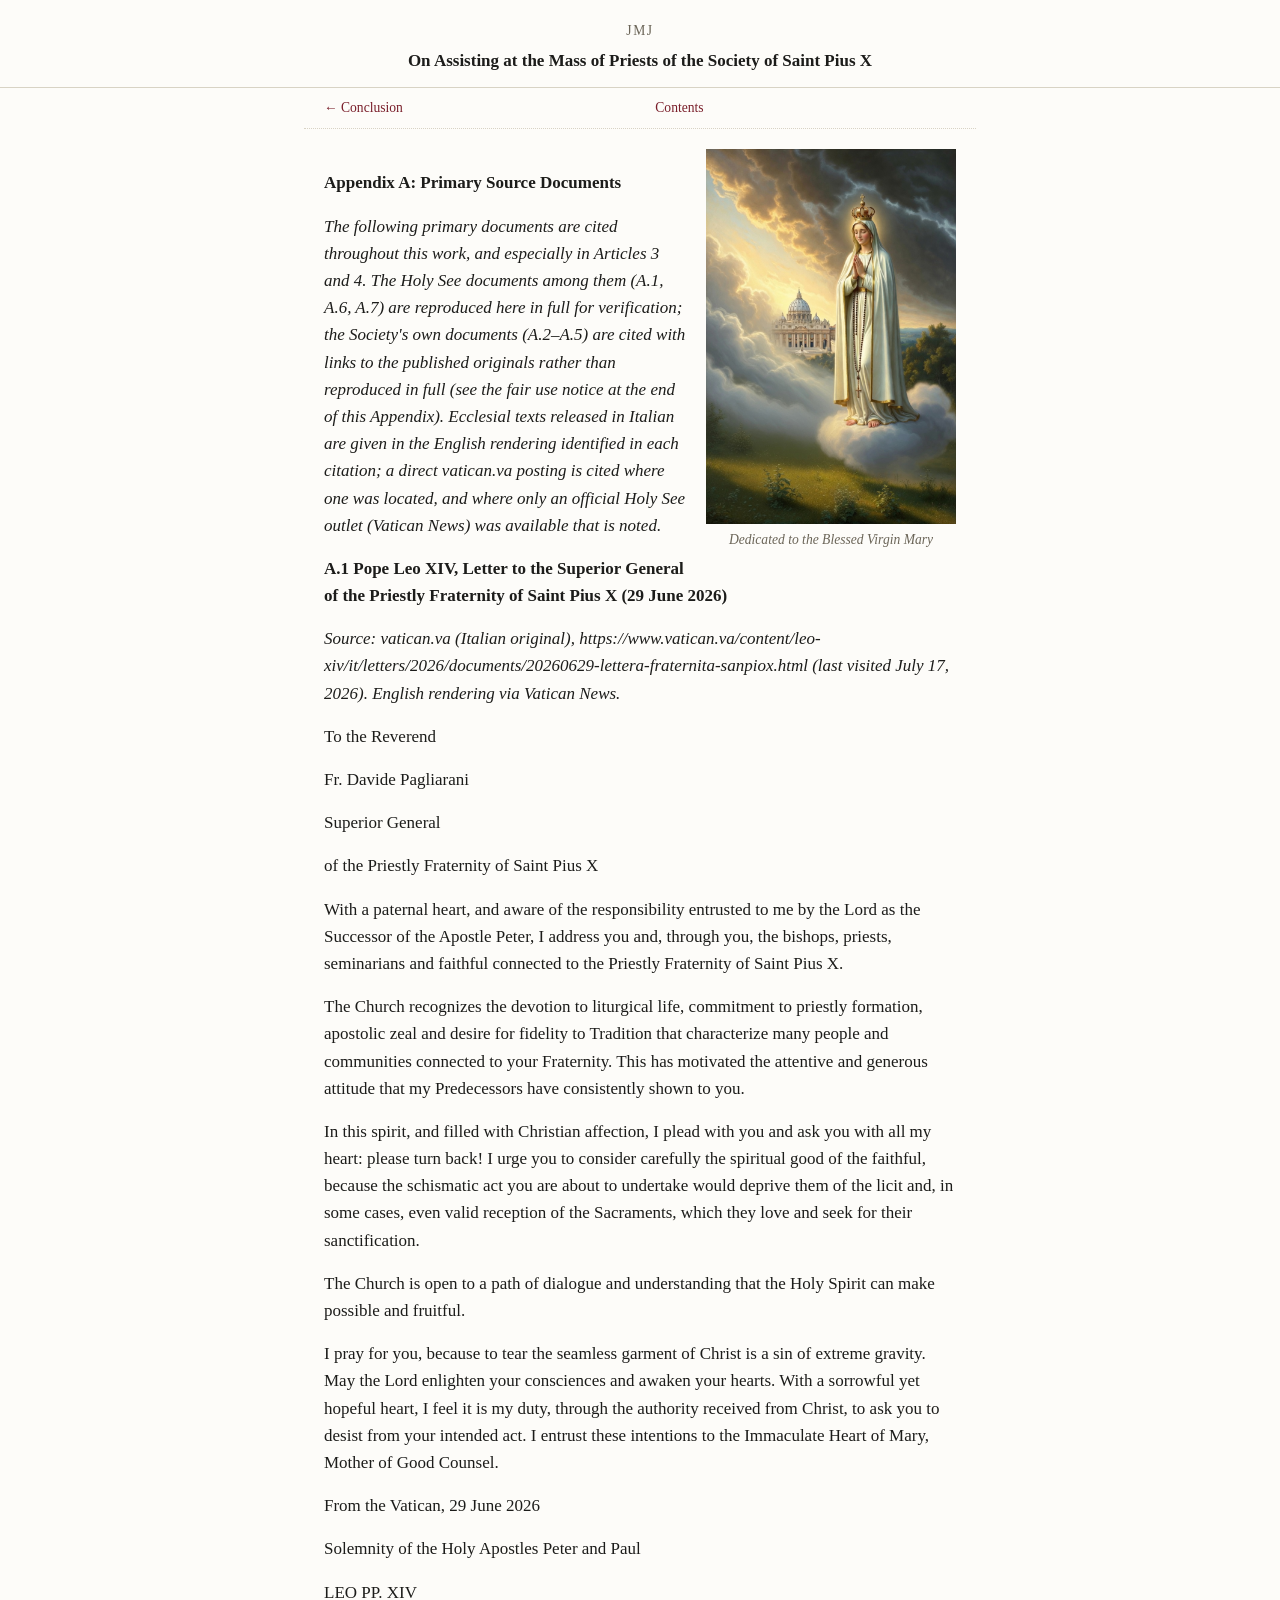
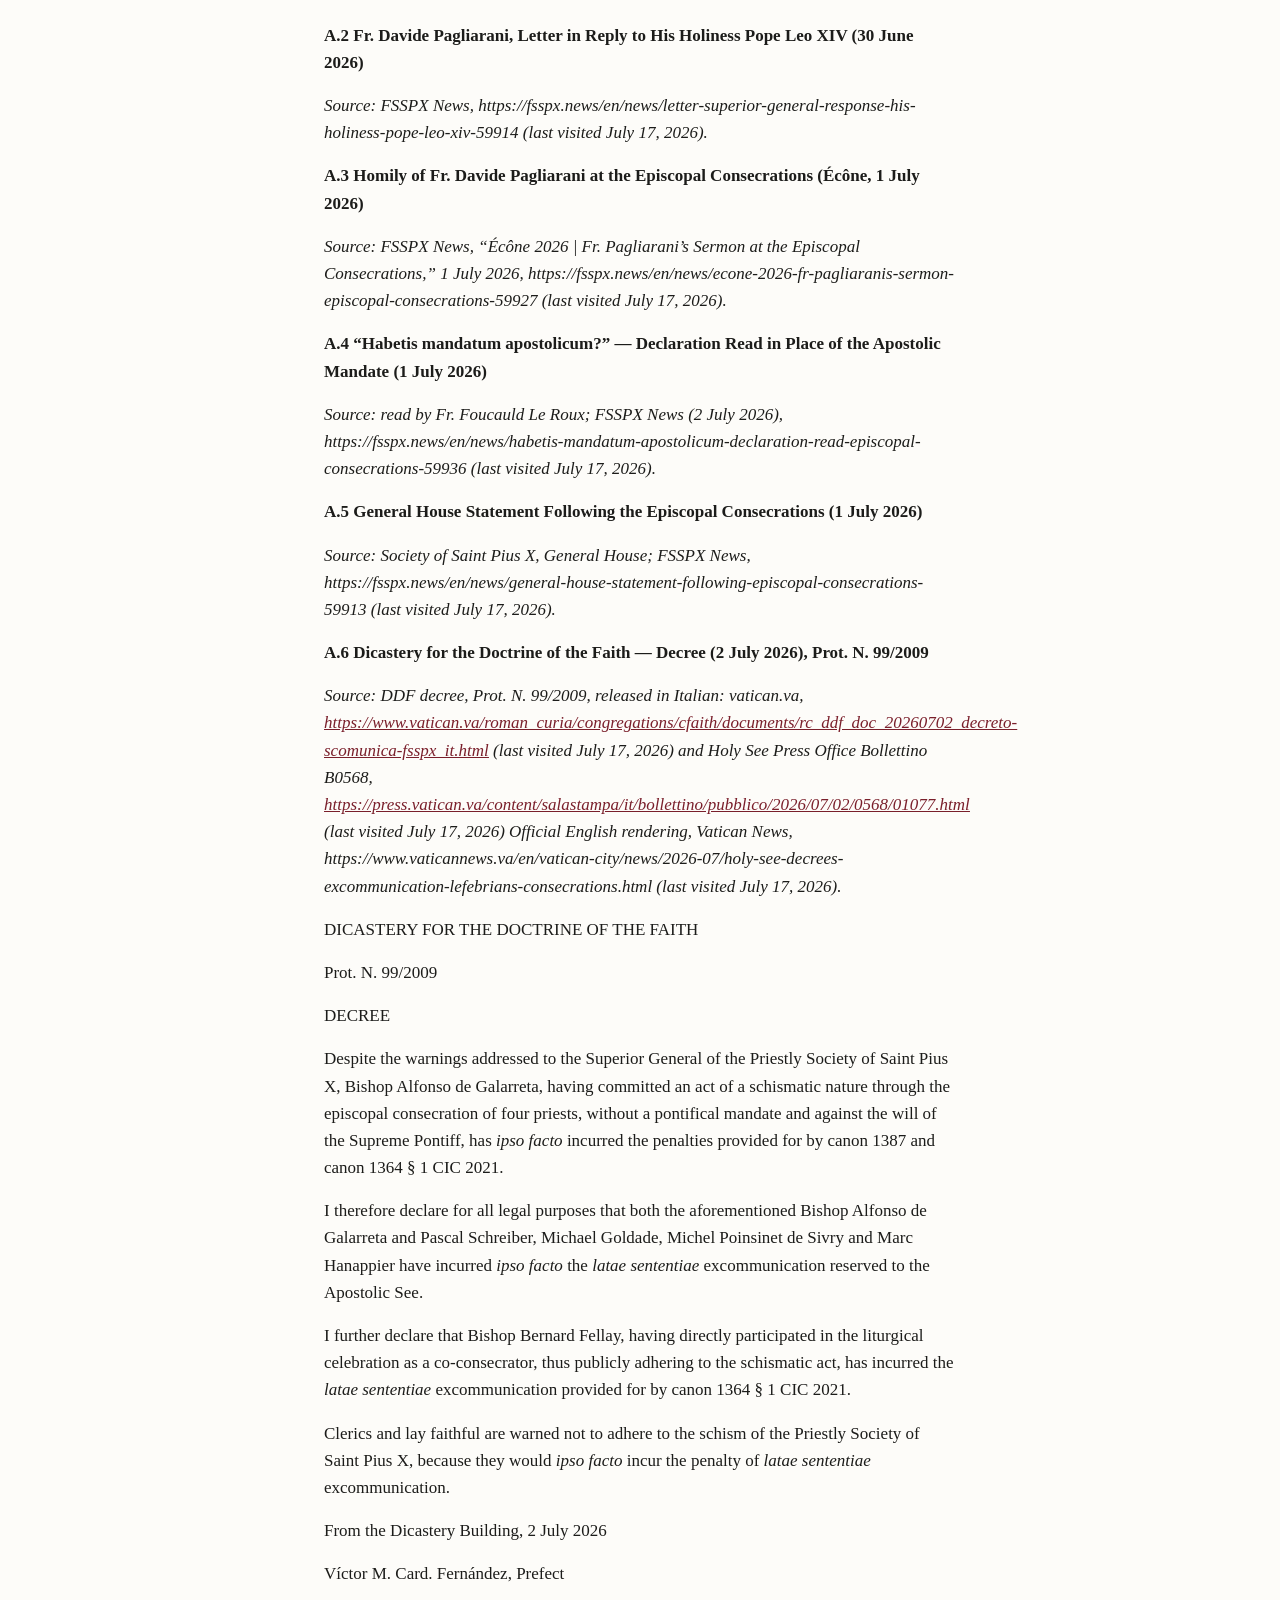
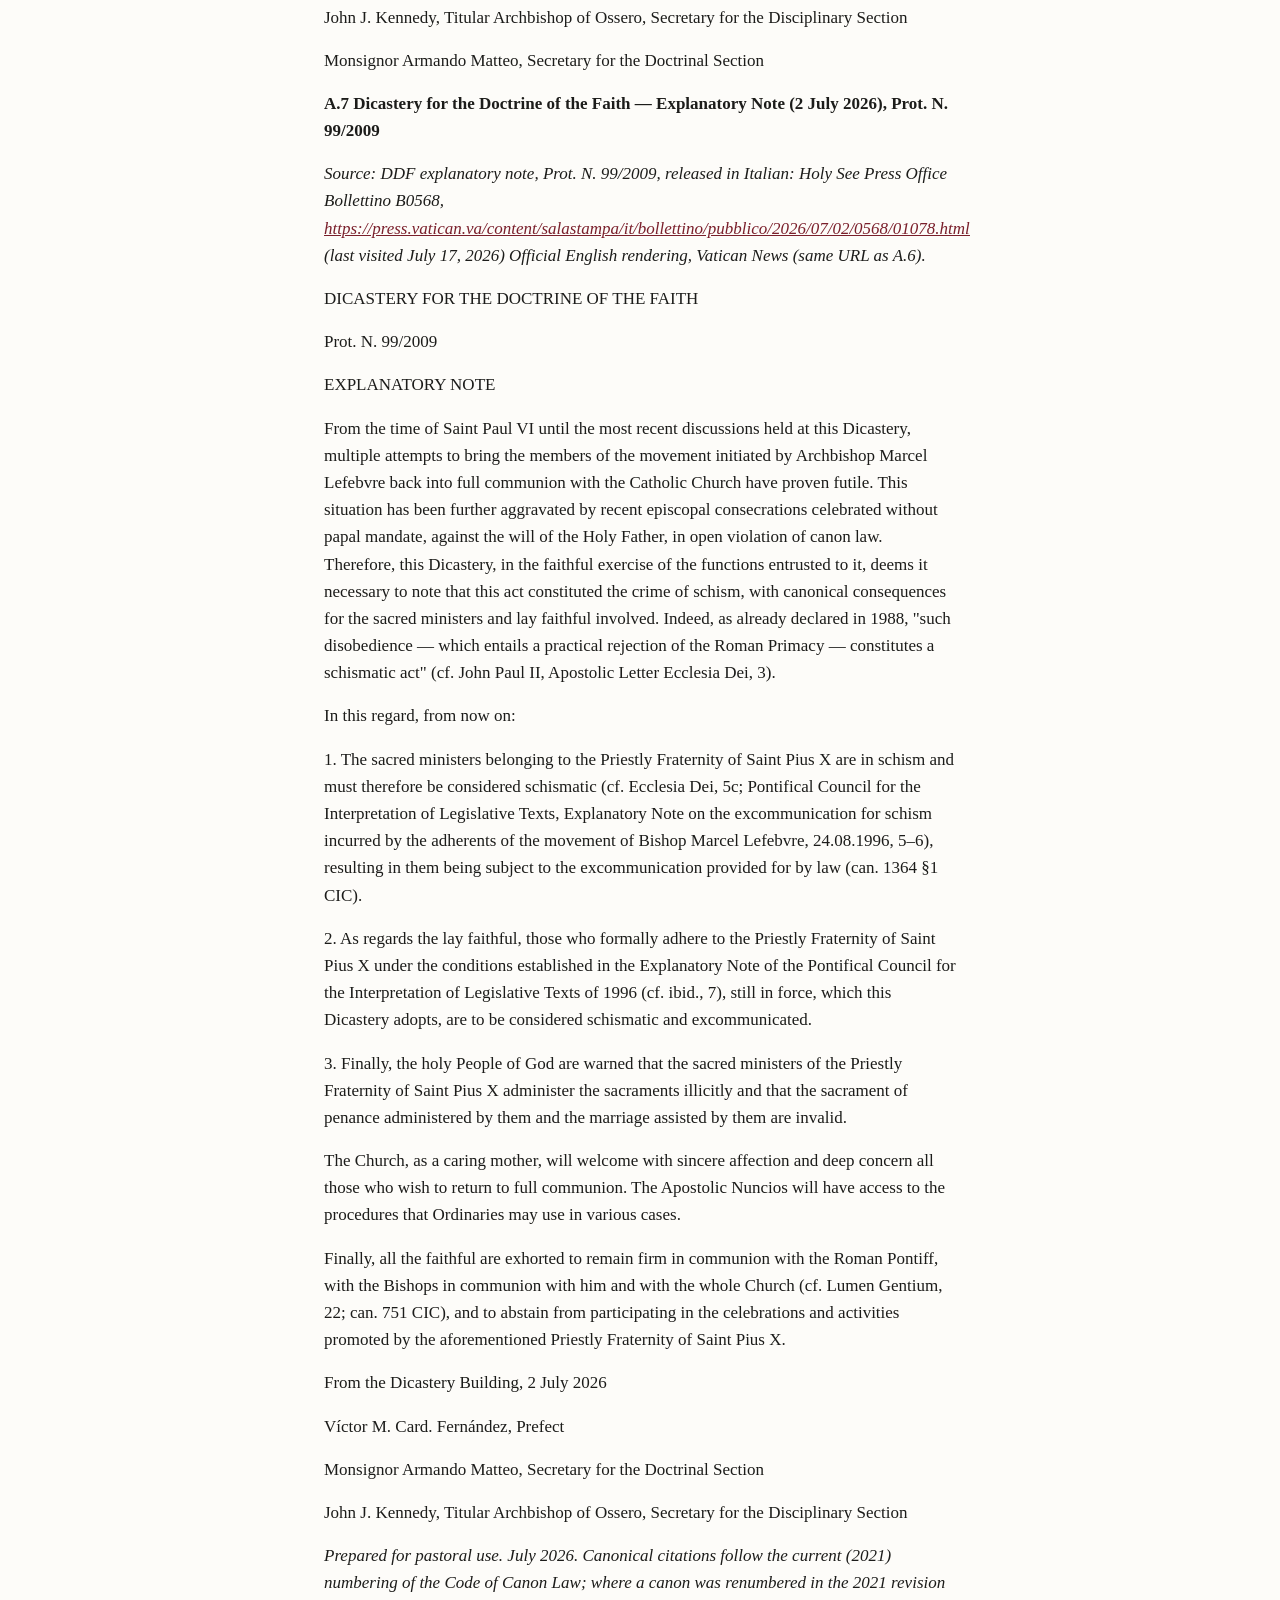
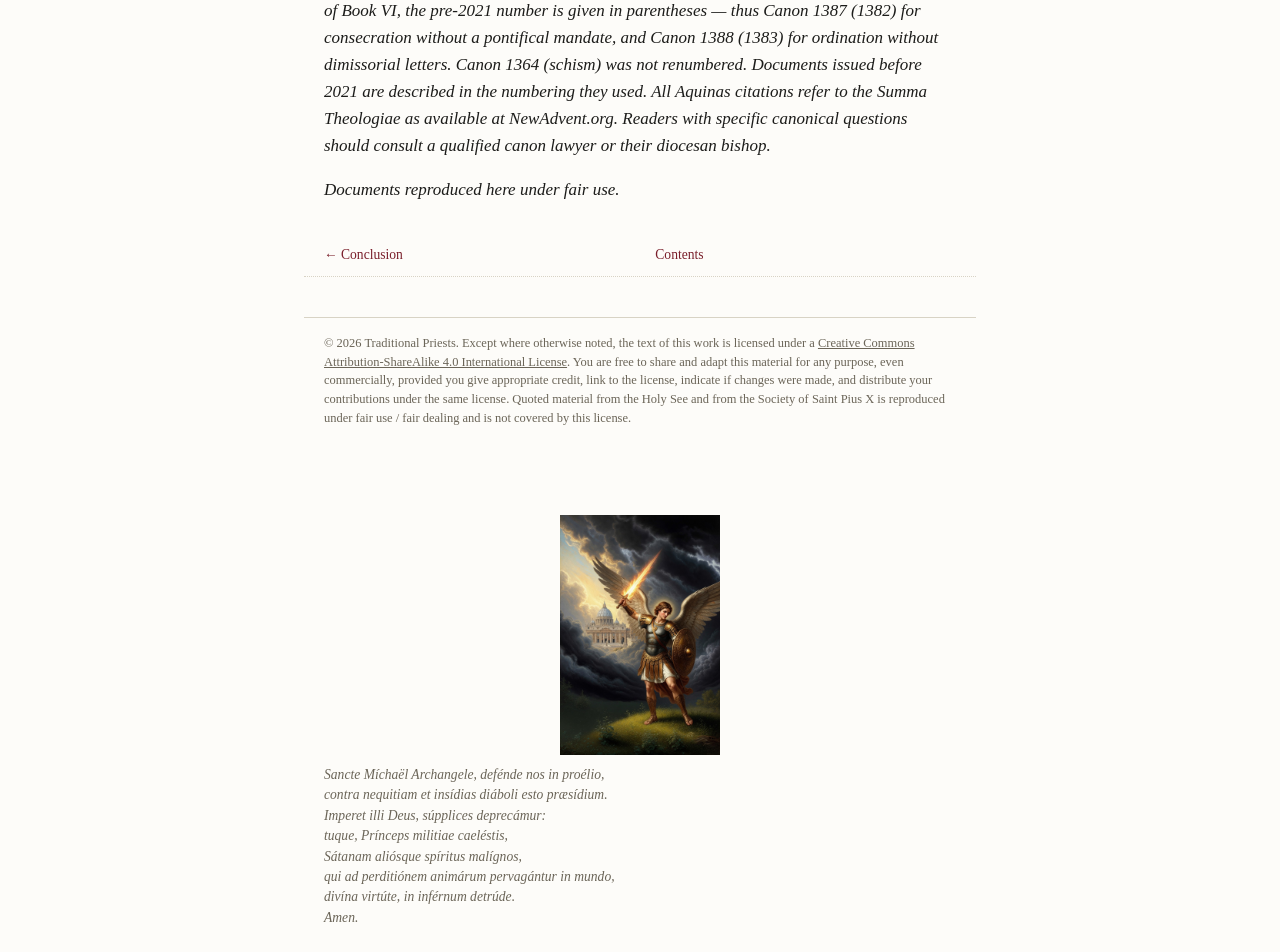
==== commit d6dbe7c0: "Restructure dedication block to align with text column, move bottom nav before footnotes, fix articl" ====
--- a/appendix-a.html
+++ b/appendix-a.html
@@ -12,10 +12,12 @@
 <a class="home-link" href="index.html">On Assisting at the Mass of Priests of the Society of Saint Pius X</a>
 </header>
 <nav class="crumbs"><a href="conclusion.html">&larr; Conclusion</a><a href="index.html">Contents</a><span class="spacer"></span></nav>
+<div class="dedication-wrap">
 <figure class="dedication-figure">
 <img class="page-top-image" src="Images/Top%20of%20Page-BVM.jpg" alt="Image of the Blessed Virgin Mary">
 <figcaption>Dedicated to the Blessed Virgin Mary</figcaption>
 </figure>
+</div>
 <main class="page">
 <p><strong>Appendix A: Primary Source Documents</strong></p>
 <p><em>The following primary documents are cited throughout this work, and especially in Articles 3 and 4. The Holy See documents among them (A.1, A.6, A.7) are reproduced here in full for verification; the Society's own documents (A.2–A.5) are cited with links to the published originals rather than reproduced in full (see the fair use notice at the end of this Appendix). Ecclesial texts released in Italian are given in the English rendering identified in each citation; a direct vatican.va posting is cited where one was located, and where only an official Holy See outlet (Vatican News) was available that is noted.</em></p>
--- a/style.css
+++ b/style.css
@@ -26,6 +26,12 @@
   padding: 2.5rem 1.25rem 1rem;
 }
 
+.dedication-wrap {
+  max-width: var(--max-w);
+  margin: 0 auto;
+  padding: 0 1.25rem;
+}
+
 .dedication-figure {
   float: right;
   width: 40%;
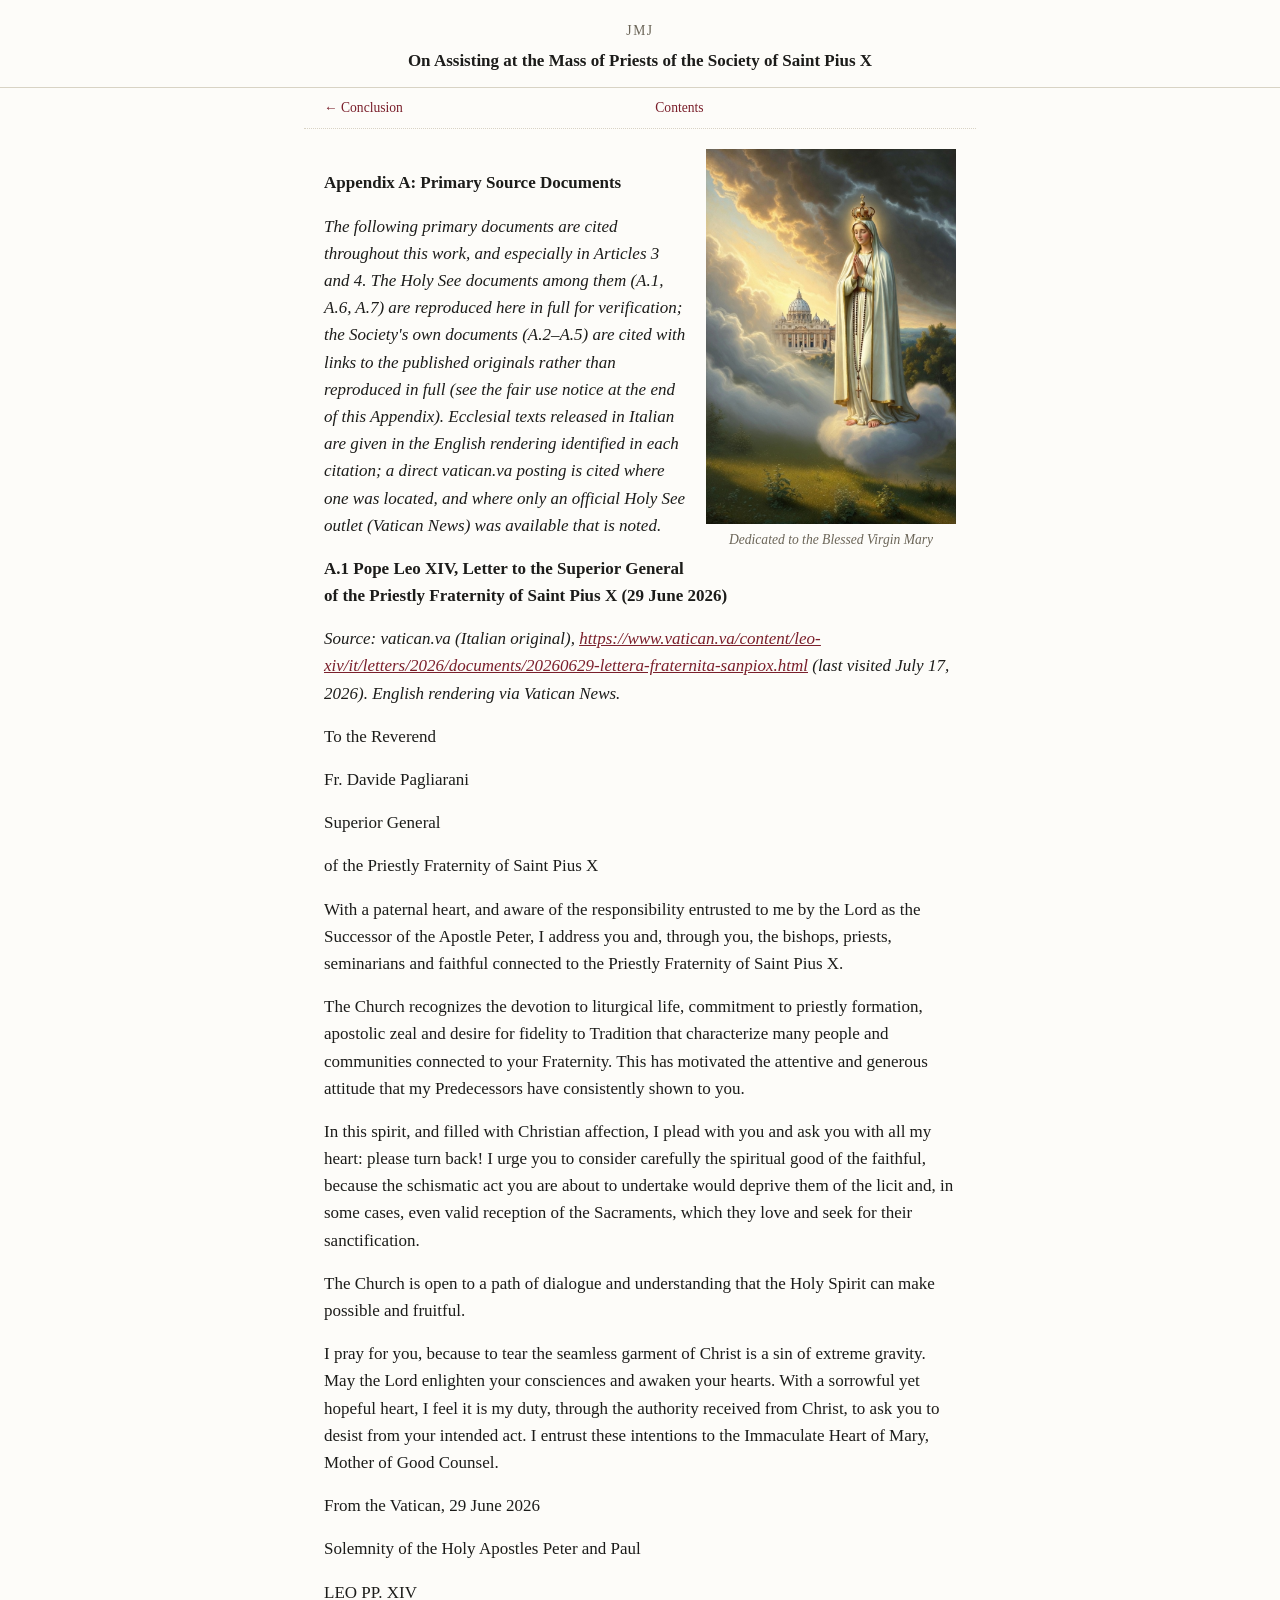
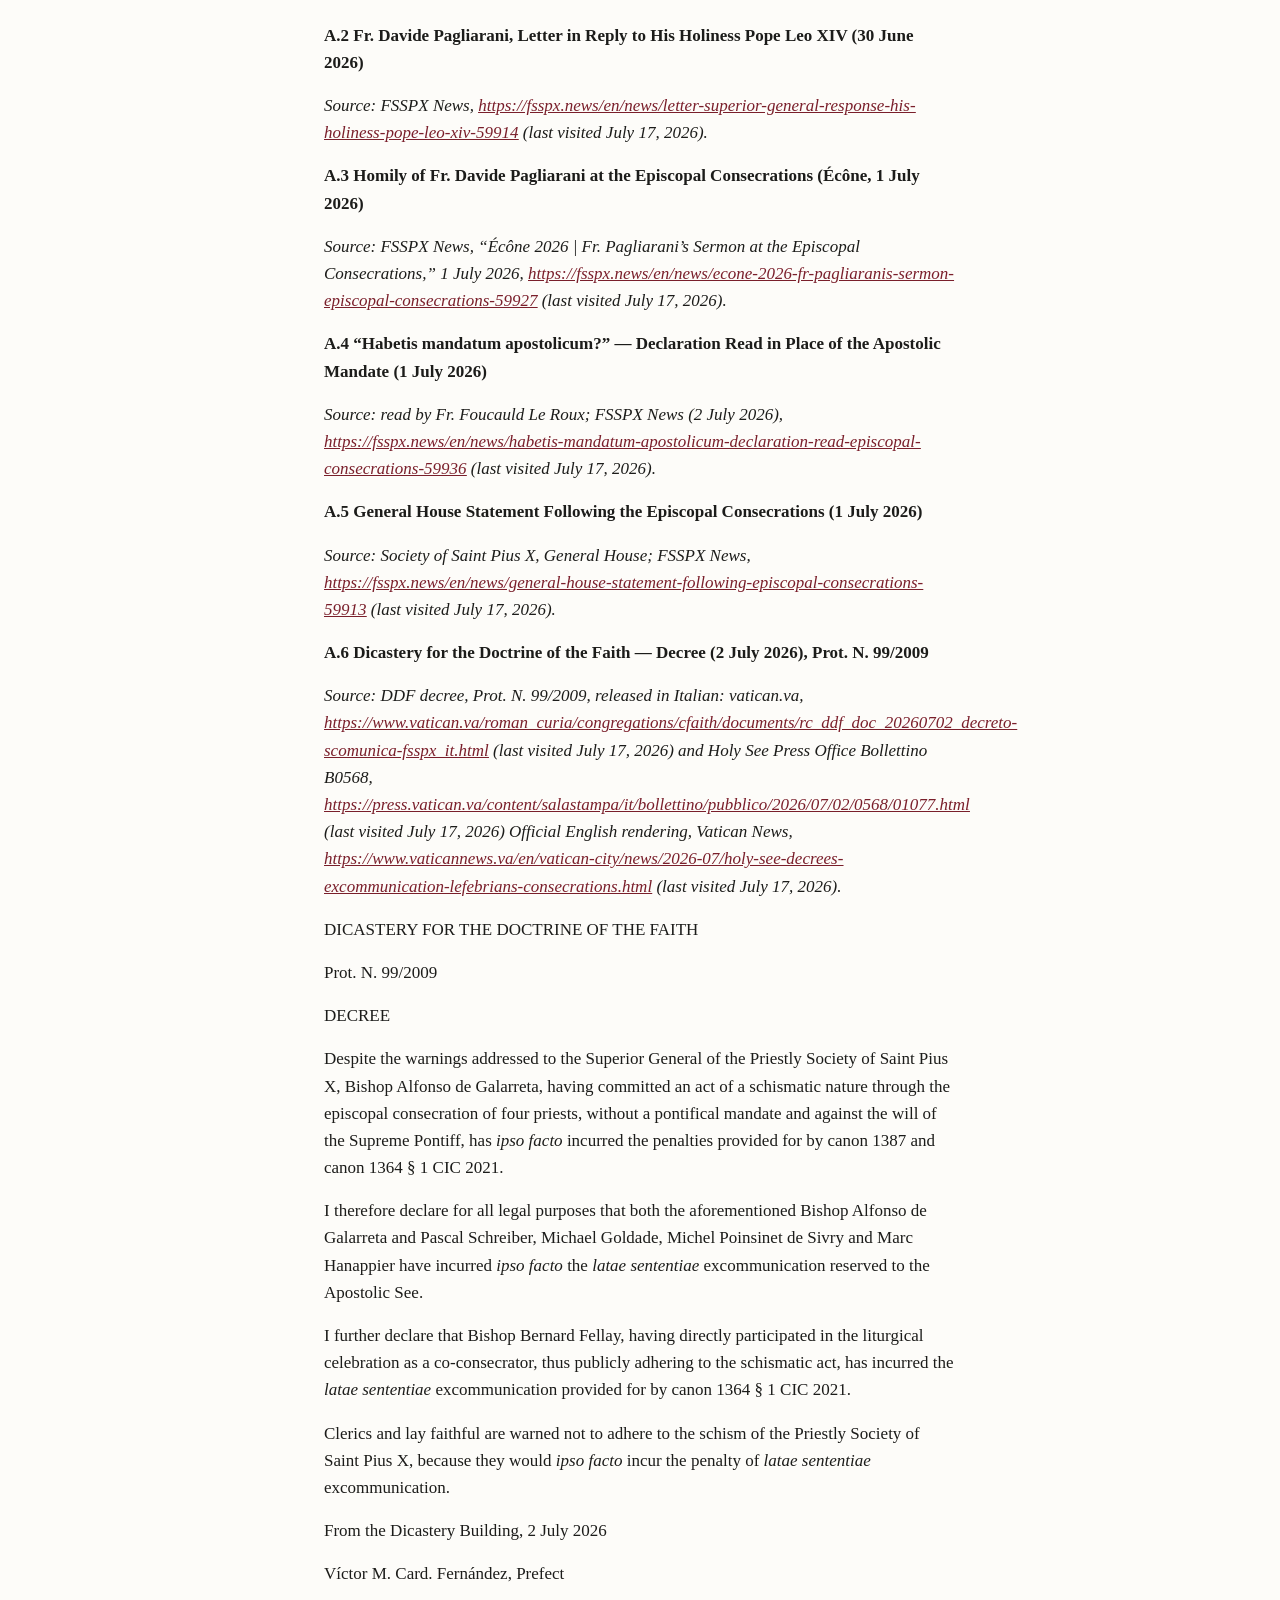
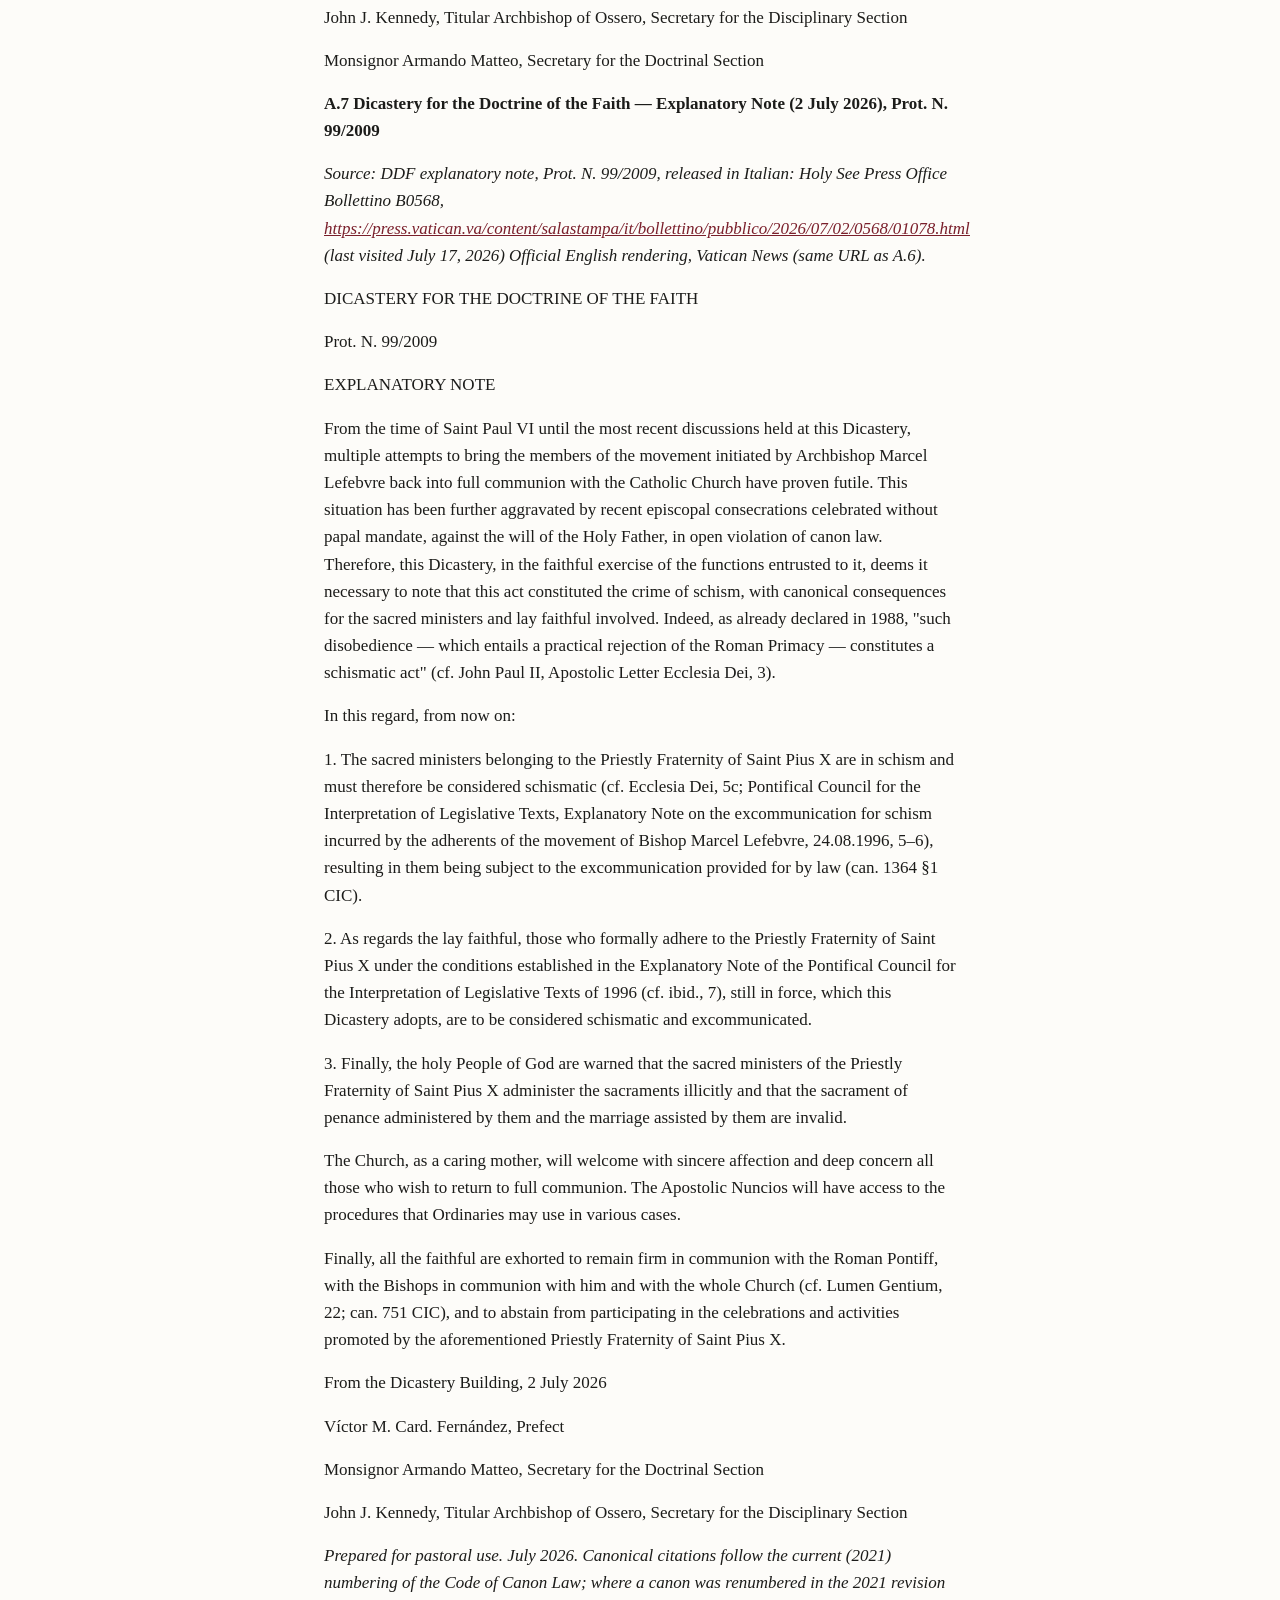
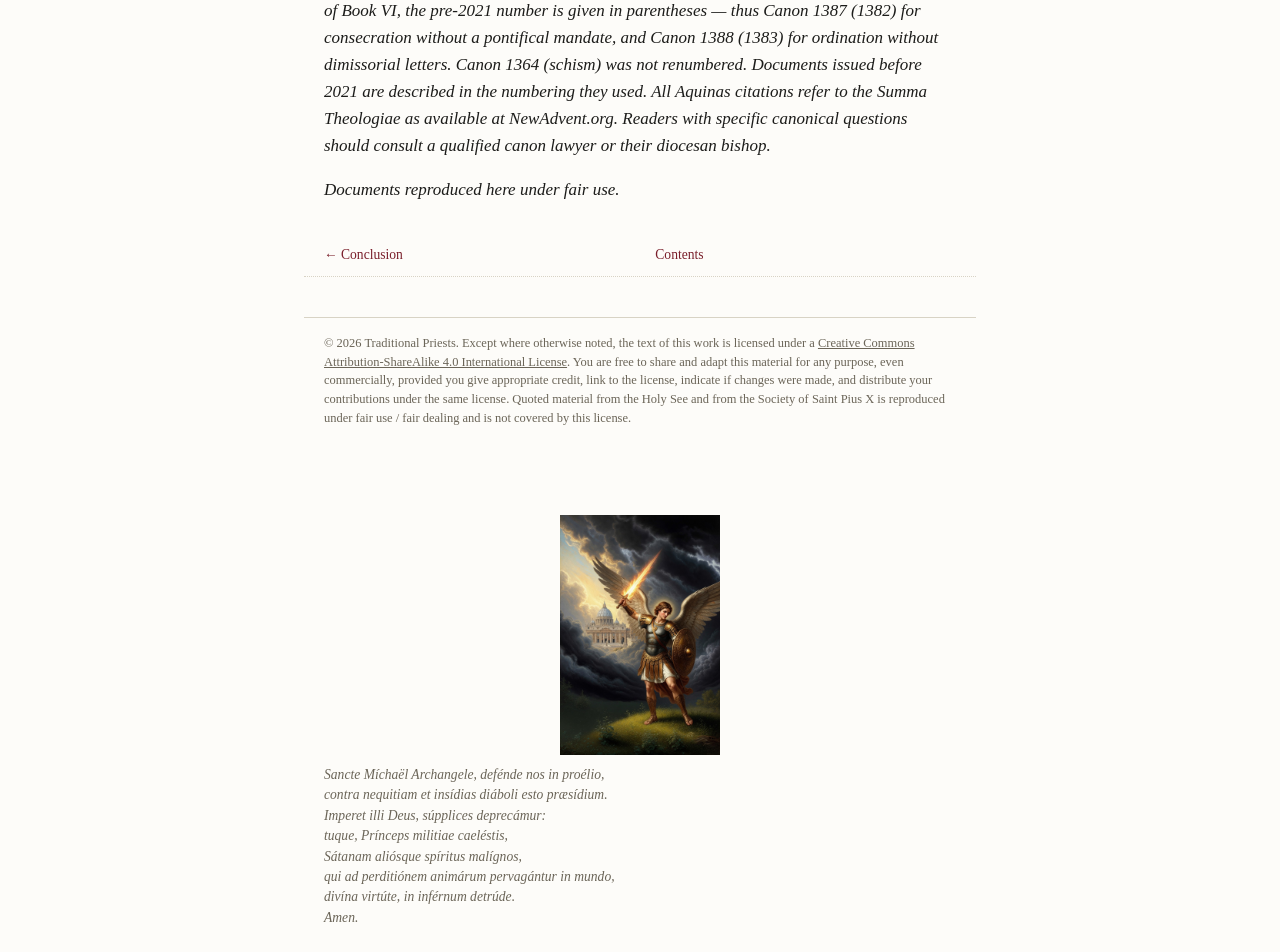
==== commit ee6a1bf7: "Fix broken citation links, add periods to TOC entries, hyperlink internal cross-references" ====
--- a/appendix-a.html
+++ b/appendix-a.html
@@ -21,8 +21,8 @@
 <main class="page">
 <p><strong>Appendix A: Primary Source Documents</strong></p>
 <p><em>The following primary documents are cited throughout this work, and especially in Articles 3 and 4. The Holy See documents among them (A.1, A.6, A.7) are reproduced here in full for verification; the Society's own documents (A.2–A.5) are cited with links to the published originals rather than reproduced in full (see the fair use notice at the end of this Appendix). Ecclesial texts released in Italian are given in the English rendering identified in each citation; a direct vatican.va posting is cited where one was located, and where only an official Holy See outlet (Vatican News) was available that is noted.</em></p>
-<p><strong>A.1 Pope Leo XIV, Letter to the Superior General of the Priestly Fraternity of Saint Pius X (29 June 2026)</strong></p>
-<p><em>Source: vatican.va (Italian original), https://www.vatican.va/content/leo-xiv/it/letters/2026/documents/20260629-lettera-fraternita-sanpiox.html (last visited July 17, 2026). English rendering via Vatican News.</em></p>
+<p id="a1"><strong>A.1 Pope Leo XIV, Letter to the Superior General of the Priestly Fraternity of Saint Pius X (29 June 2026)</strong></p>
+<p><em>Source: vatican.va (Italian original), <a href="https://www.vatican.va/content/leo-xiv/it/letters/2026/documents/20260629-lettera-fraternita-sanpiox.html"><u>https://www.vatican.va/content/leo-xiv/it/letters/2026/documents/20260629-lettera-fraternita-sanpiox.html</u></a> (last visited July 17, 2026). English rendering via Vatican News.</em></p>
 <p>To the Reverend</p>
 <p>Fr. Davide Pagliarani</p>
 <p>Superior General</p>
@@ -35,16 +35,16 @@
 <p>From the Vatican, 29 June 2026</p>
 <p>Solemnity of the Holy Apostles Peter and Paul</p>
 <p>LEO PP. XIV</p>
-<p><strong>A.2 Fr. Davide Pagliarani, Letter in Reply to His Holiness Pope Leo XIV (30 June 2026)</strong></p>
-<p><em>Source: FSSPX News, https://fsspx.news/en/news/letter-superior-general-response-his-holiness-pope-leo-xiv-59914 (last visited July 17, 2026).</em></p>
-<p><strong>A.3 Homily of Fr. Davide Pagliarani at the Episcopal Consecrations (Écône, 1 July 2026)</strong></p>
-<p><em>Source: FSSPX News, “Écône 2026 | Fr. Pagliarani’s Sermon at the Episcopal Consecrations,” 1 July 2026, https://fsspx.news/en/news/econe-2026-fr-pagliaranis-sermon-episcopal-consecrations-59927 (last visited July 17, 2026).</em></p>
-<p><strong>A.4 “Habetis mandatum apostolicum?” — Declaration Read in Place of the Apostolic Mandate (1 July 2026)</strong></p>
-<p><em>Source: read by Fr. Foucauld Le Roux; FSSPX News (2 July 2026), https://fsspx.news/en/news/habetis-mandatum-apostolicum-declaration-read-episcopal-consecrations-59936 (last visited July 17, 2026).</em></p>
-<p><strong>A.5 General House Statement Following the Episcopal Consecrations (1 July 2026)</strong></p>
-<p><em>Source: Society of Saint Pius X, General House; FSSPX News, https://fsspx.news/en/news/general-house-statement-following-episcopal-consecrations-59913 (last visited July 17, 2026).</em></p>
-<p><strong>A.6 Dicastery for the Doctrine of the Faith — Decree (2 July 2026), Prot. N. 99/2009</strong></p>
-<p><em>Source: DDF decree, Prot. N. 99/2009, released in Italian: vatican.va, <a href="https://www.vatican.va/roman_curia/congregations/cfaith/documents/rc_ddf_doc_20260702_decreto-scomunica-fsspx_it.html"><u>https://www.vatican.va/roman_curia/congregations/cfaith/documents/rc_ddf_doc_20260702_decreto-scomunica-fsspx_it.html</u></a> (last visited July 17, 2026) and Holy See Press Office Bollettino B0568, <a href="https://press.vatican.va/content/salastampa/it/bollettino/pubblico/2026/07/02/0568/01077.html"><u>https://press.vatican.va/content/salastampa/it/bollettino/pubblico/2026/07/02/0568/01077.html</u></a> (last visited July 17, 2026) Official English rendering, Vatican News, https://www.vaticannews.va/en/vatican-city/news/2026-07/holy-see-decrees-excommunication-lefebrians-consecrations.html (last visited July 17, 2026).</em></p>
+<p id="a2"><strong>A.2 Fr. Davide Pagliarani, Letter in Reply to His Holiness Pope Leo XIV (30 June 2026)</strong></p>
+<p><em>Source: FSSPX News, <a href="https://fsspx.news/en/news/letter-superior-general-response-his-holiness-pope-leo-xiv-59914"><u>https://fsspx.news/en/news/letter-superior-general-response-his-holiness-pope-leo-xiv-59914</u></a> (last visited July 17, 2026).</em></p>
+<p id="a3"><strong>A.3 Homily of Fr. Davide Pagliarani at the Episcopal Consecrations (Écône, 1 July 2026)</strong></p>
+<p><em>Source: FSSPX News, “Écône 2026 | Fr. Pagliarani’s Sermon at the Episcopal Consecrations,” 1 July 2026, <a href="https://fsspx.news/en/news/econe-2026-fr-pagliaranis-sermon-episcopal-consecrations-59927"><u>https://fsspx.news/en/news/econe-2026-fr-pagliaranis-sermon-episcopal-consecrations-59927</u></a> (last visited July 17, 2026).</em></p>
+<p id="a4"><strong>A.4 “Habetis mandatum apostolicum?” — Declaration Read in Place of the Apostolic Mandate (1 July 2026)</strong></p>
+<p><em>Source: read by Fr. Foucauld Le Roux; FSSPX News (2 July 2026), <a href="https://fsspx.news/en/news/habetis-mandatum-apostolicum-declaration-read-episcopal-consecrations-59936"><u>https://fsspx.news/en/news/habetis-mandatum-apostolicum-declaration-read-episcopal-consecrations-59936</u></a> (last visited July 17, 2026).</em></p>
+<p id="a5"><strong>A.5 General House Statement Following the Episcopal Consecrations (1 July 2026)</strong></p>
+<p><em>Source: Society of Saint Pius X, General House; FSSPX News, <a href="https://fsspx.news/en/news/general-house-statement-following-episcopal-consecrations-59913"><u>https://fsspx.news/en/news/general-house-statement-following-episcopal-consecrations-59913</u></a> (last visited July 17, 2026).</em></p>
+<p id="a6"><strong>A.6 Dicastery for the Doctrine of the Faith — Decree (2 July 2026), Prot. N. 99/2009</strong></p>
+<p><em>Source: DDF decree, Prot. N. 99/2009, released in Italian: vatican.va, <a href="https://www.vatican.va/roman_curia/congregations/cfaith/documents/rc_ddf_doc_20260702_decreto-scomunica-fsspx_it.html"><u>https://www.vatican.va/roman_curia/congregations/cfaith/documents/rc_ddf_doc_20260702_decreto-scomunica-fsspx_it.html</u></a> (last visited July 17, 2026) and Holy See Press Office Bollettino B0568, <a href="https://press.vatican.va/content/salastampa/it/bollettino/pubblico/2026/07/02/0568/01077.html"><u>https://press.vatican.va/content/salastampa/it/bollettino/pubblico/2026/07/02/0568/01077.html</u></a> (last visited July 17, 2026) Official English rendering, Vatican News, <a href="https://www.vaticannews.va/en/vatican-city/news/2026-07/holy-see-decrees-excommunication-lefebrians-consecrations.html"><u>https://www.vaticannews.va/en/vatican-city/news/2026-07/holy-see-decrees-excommunication-lefebrians-consecrations.html</u></a> (last visited July 17, 2026).</em></p>
 <p>DICASTERY FOR THE DOCTRINE OF THE FAITH</p>
 <p>Prot. N. 99/2009</p>
 <p>DECREE</p>
@@ -56,7 +56,7 @@
 <p>Víctor M. Card. Fernández, Prefect</p>
 <p>John J. Kennedy, Titular Archbishop of Ossero, Secretary for the Disciplinary Section</p>
 <p>Monsignor Armando Matteo, Secretary for the Doctrinal Section</p>
-<p><strong>A.7 Dicastery for the Doctrine of the Faith — Explanatory Note (2 July 2026), Prot. N. 99/2009</strong></p>
+<p id="a7"><strong>A.7 Dicastery for the Doctrine of the Faith — Explanatory Note (2 July 2026), Prot. N. 99/2009</strong></p>
 <p><em>Source: DDF explanatory note, Prot. N. 99/2009, released in Italian: Holy See Press Office Bollettino B0568, <a href="https://press.vatican.va/content/salastampa/it/bollettino/pubblico/2026/07/02/0568/01078.html"><u>https://press.vatican.va/content/salastampa/it/bollettino/pubblico/2026/07/02/0568/01078.html</u></a> (last visited July 17, 2026) Official English rendering, Vatican News (same URL as A.6).</em></p>
 <p>DICASTERY FOR THE DOCTRINE OF THE FAITH</p>
 <p>Prot. N. 99/2009</p>
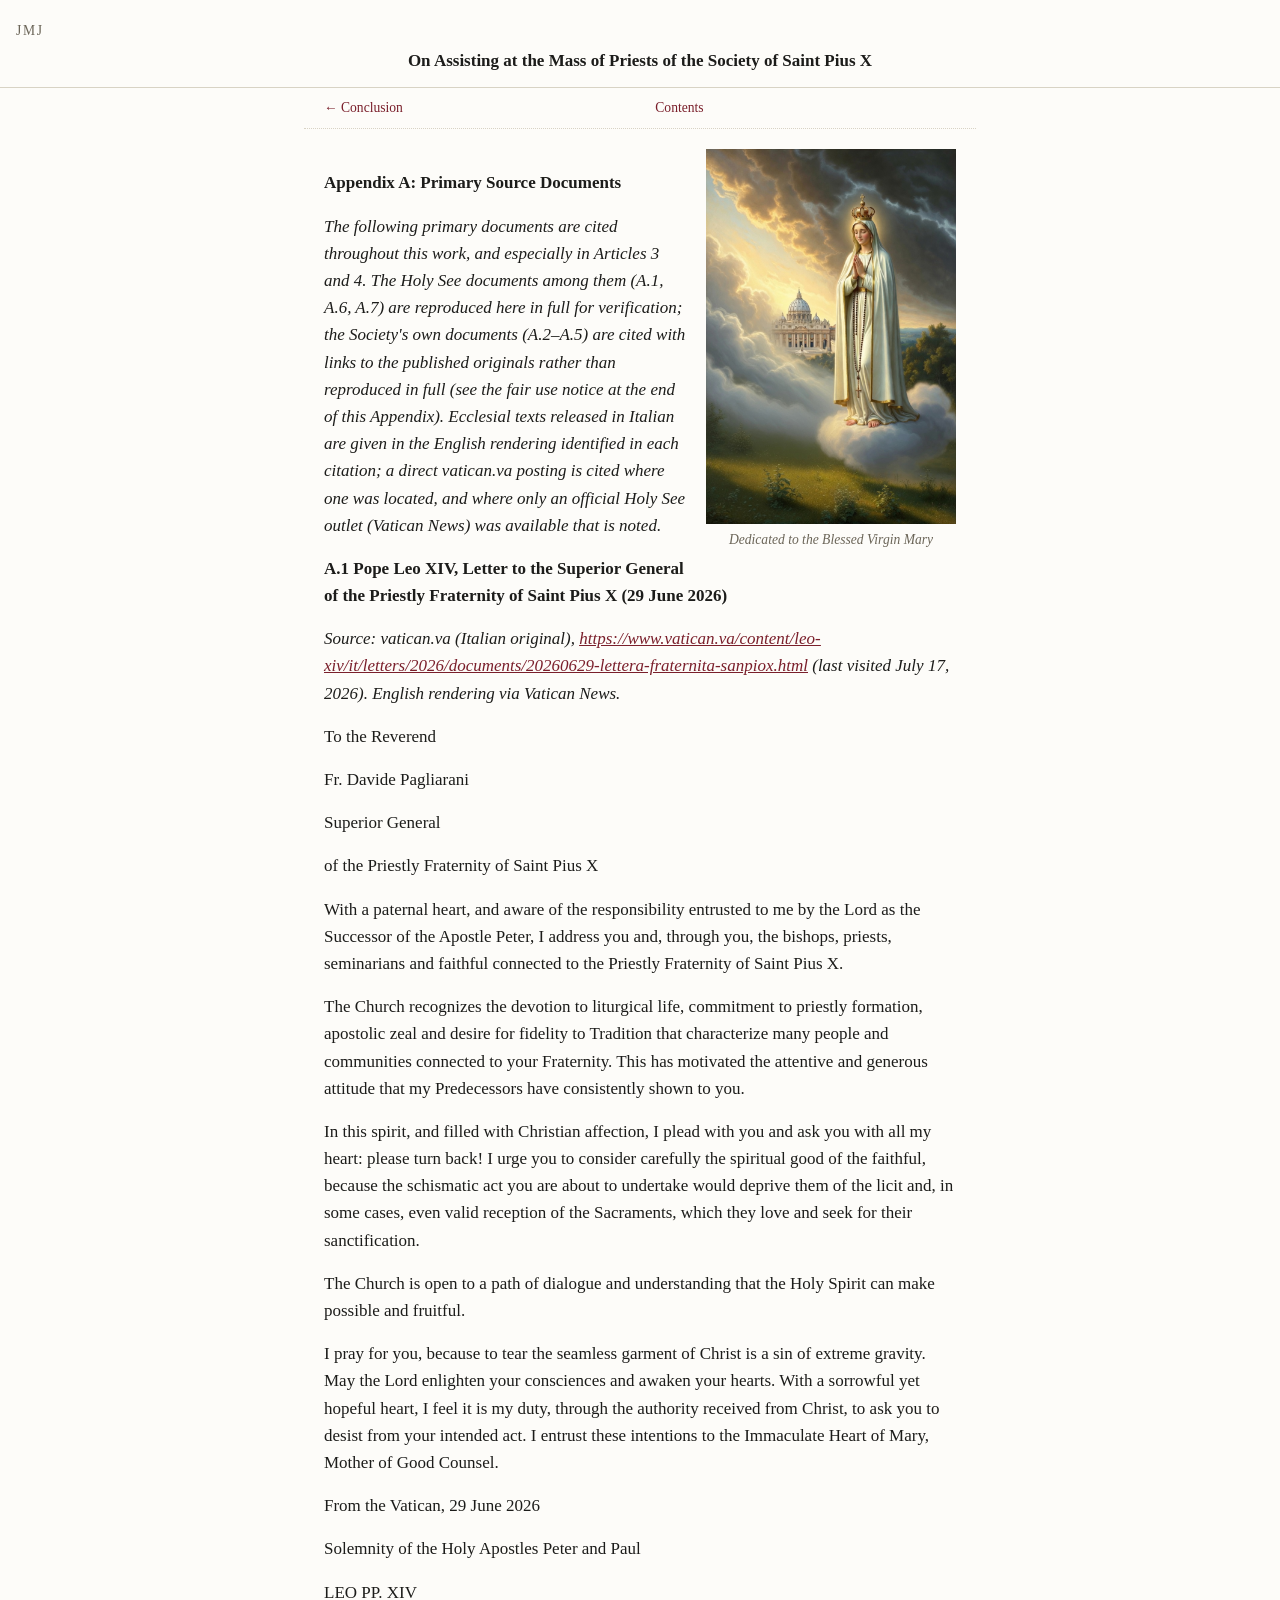
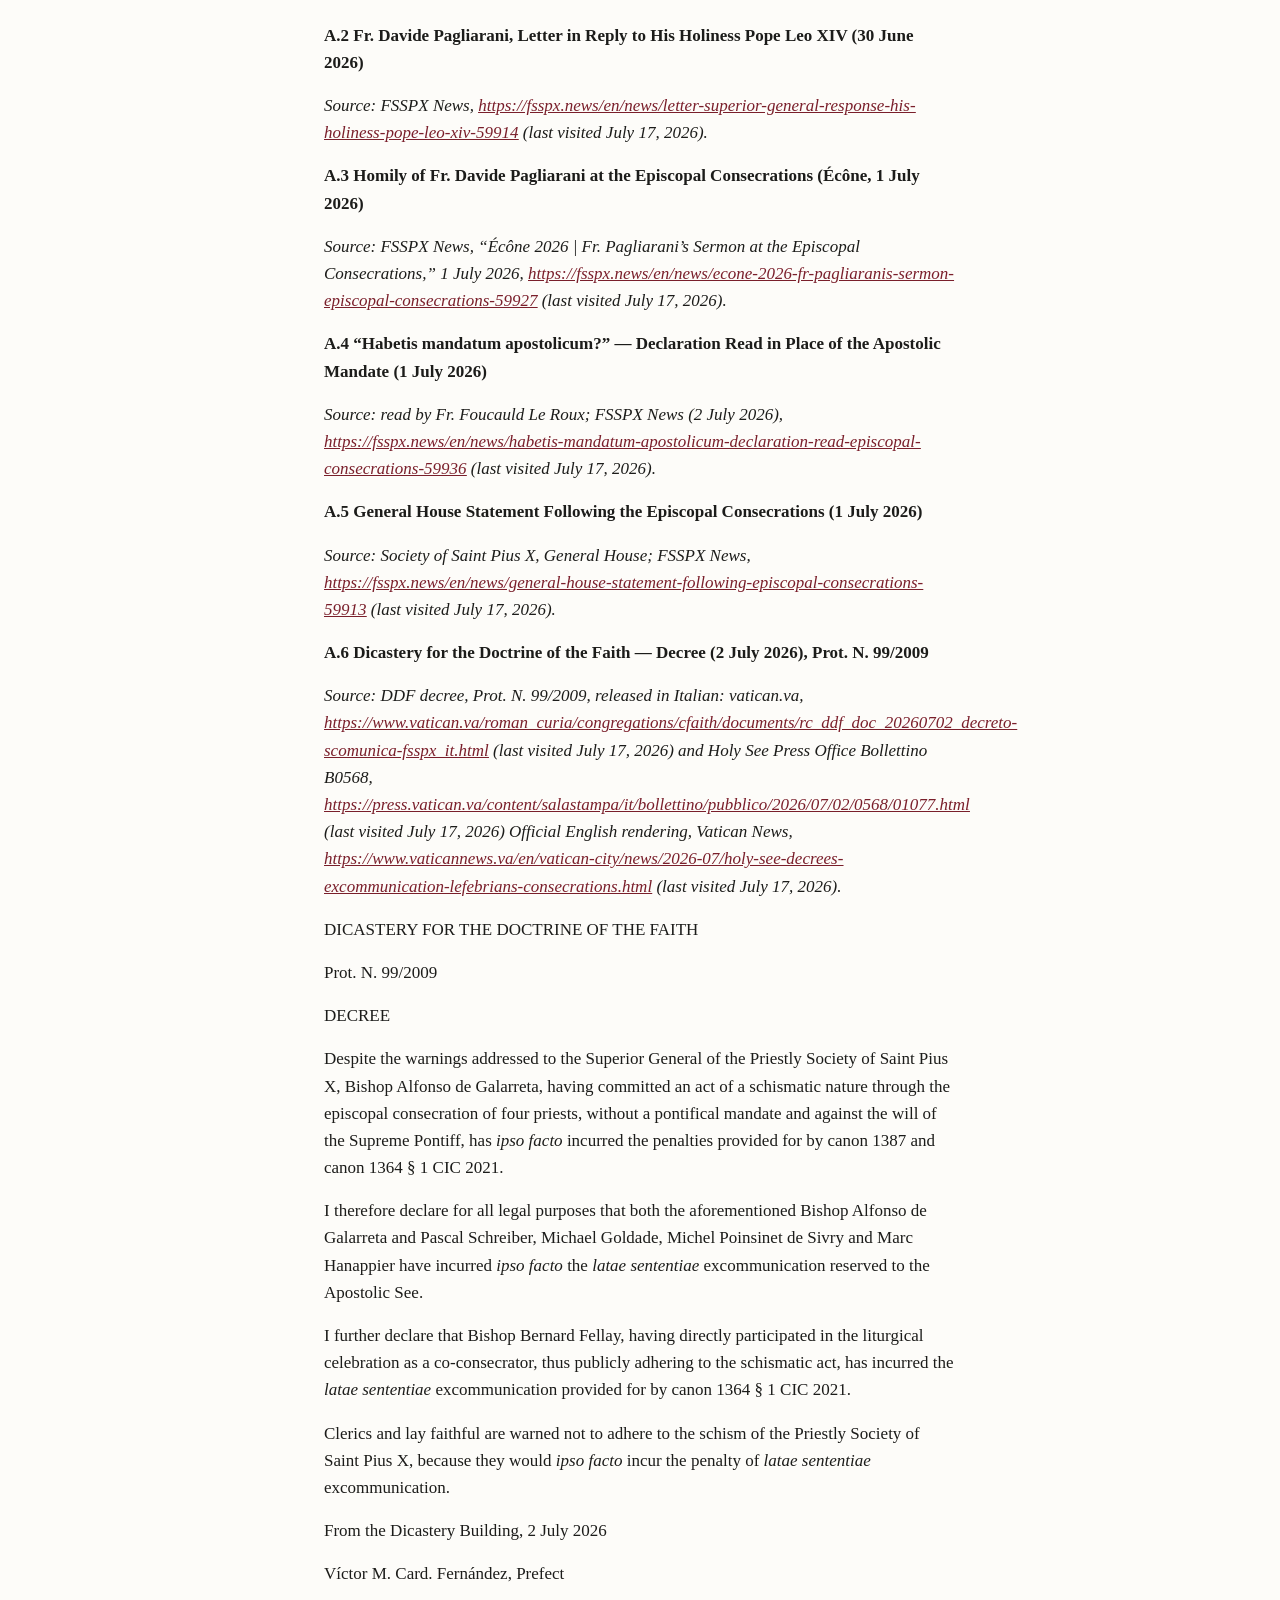
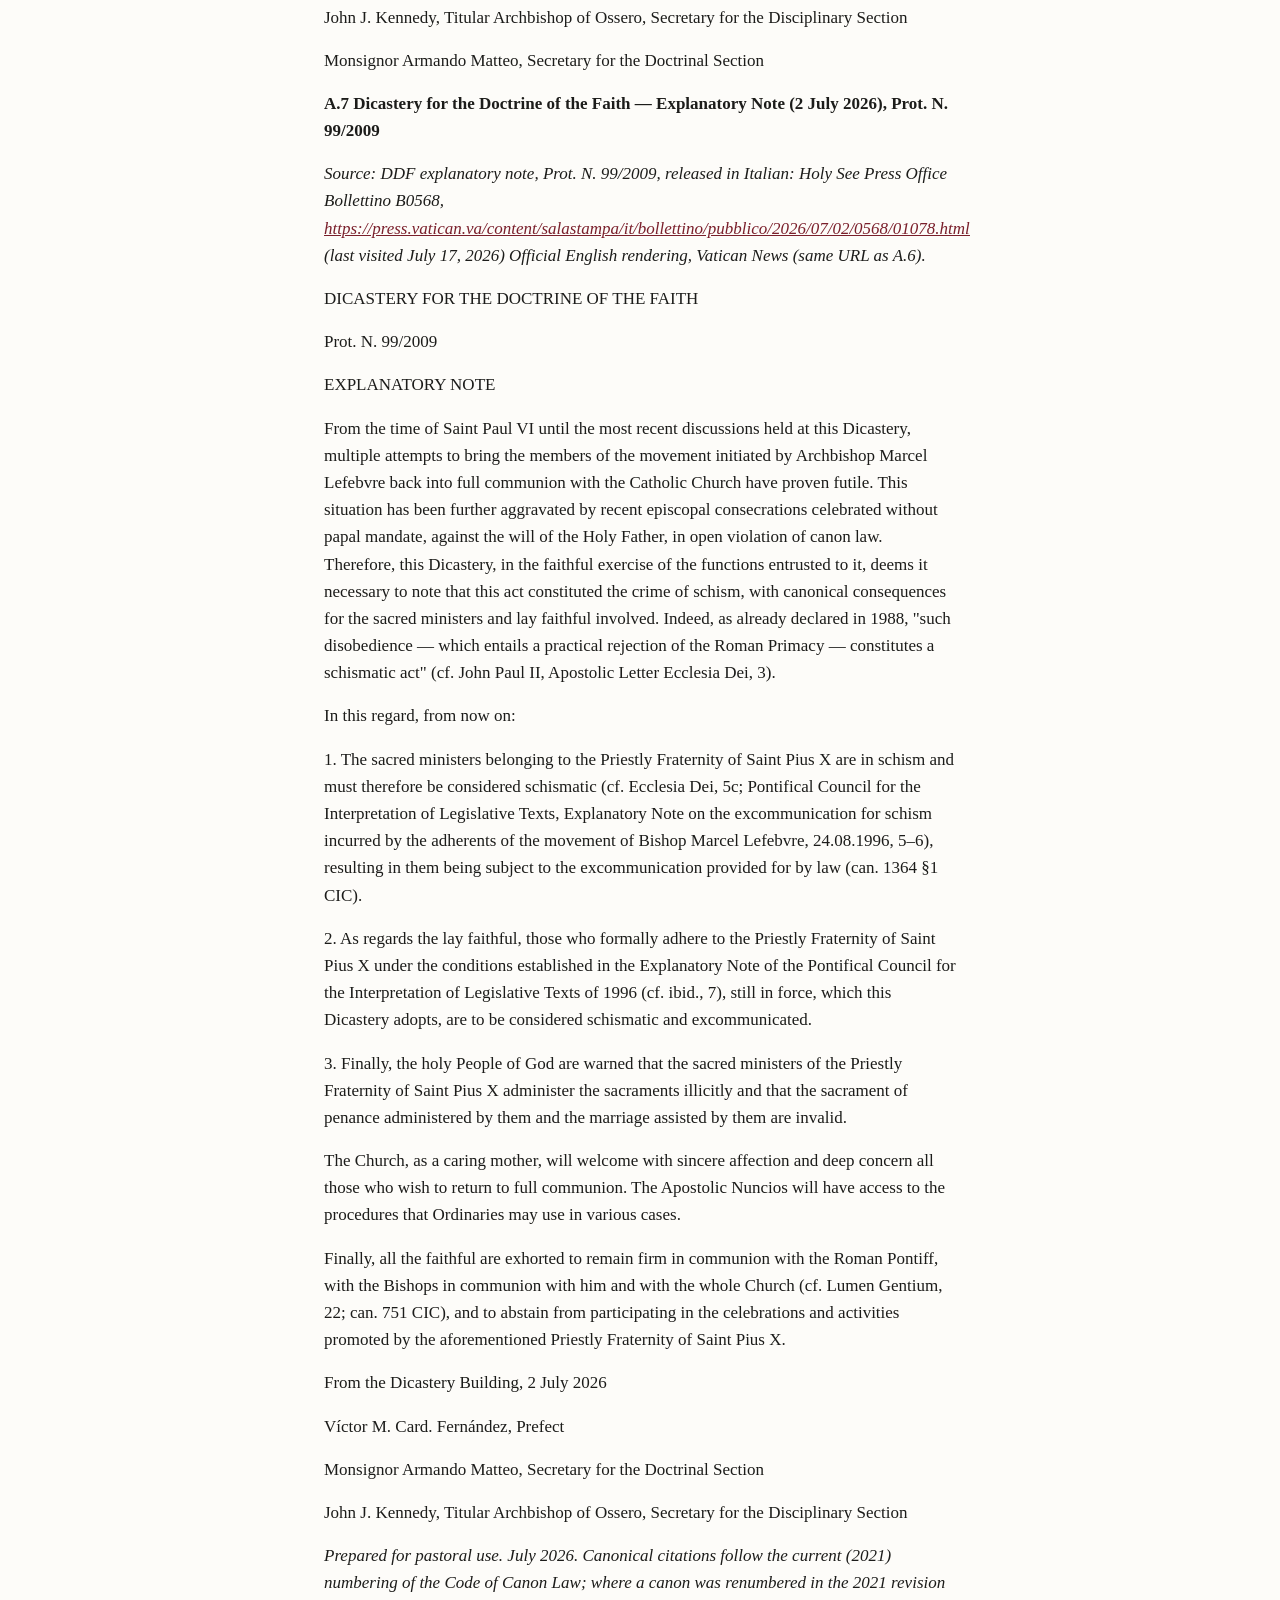
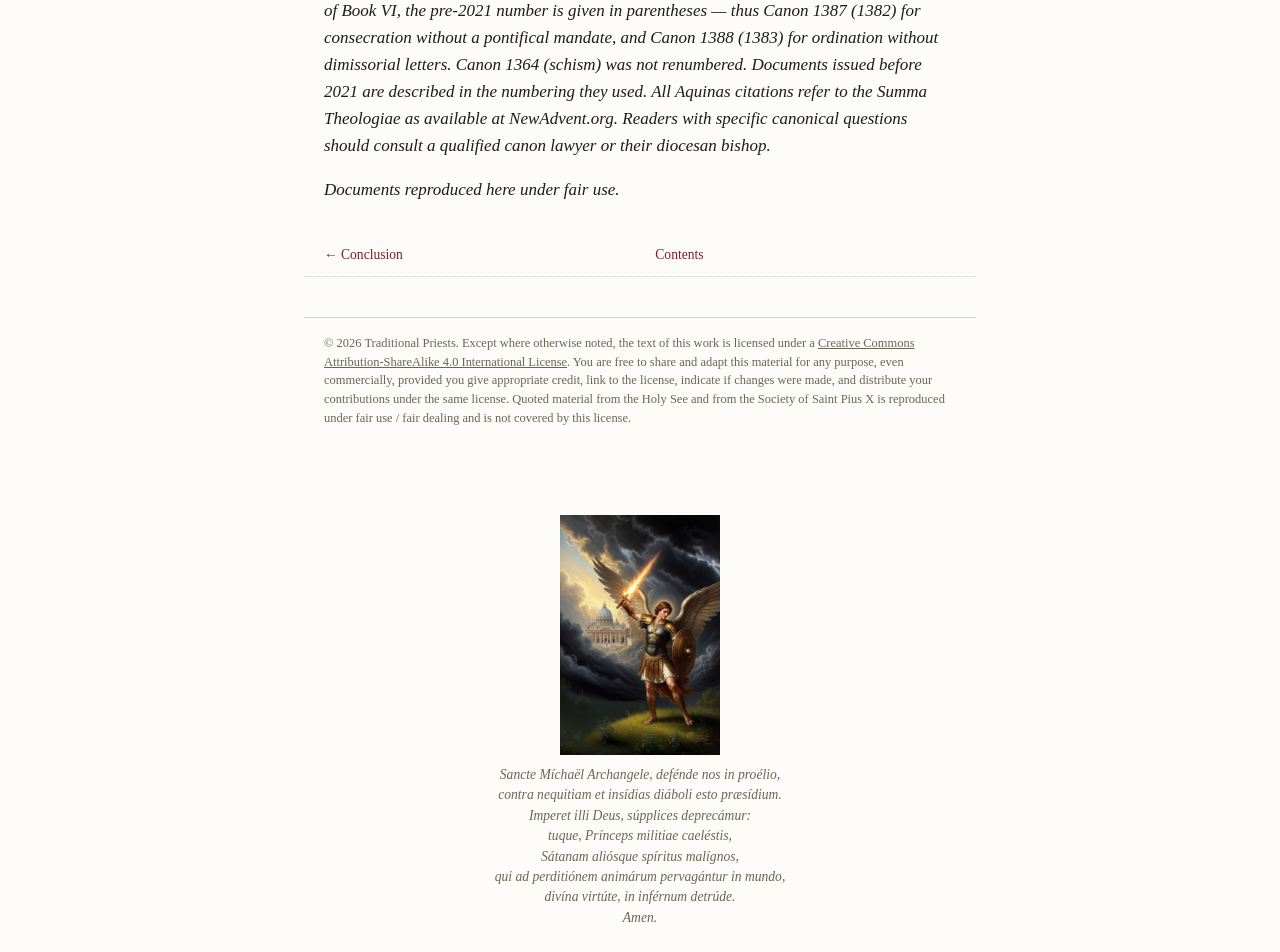
==== commit afeec219: "Add favicon and Open Graph/Twitter Card social preview image Favicon derived from a crown/face crop " ====
--- a/appendix-a.html
+++ b/appendix-a.html
@@ -5,6 +5,22 @@
 <meta name="viewport" content="width=device-width, initial-scale=1">
 <title>Appendix A &mdash; Quaestio Disputata on the SSPX</title>
 <link rel="stylesheet" href="style.css">
+<link rel="icon" href="favicon.ico" sizes="any">
+<link rel="icon" type="image/png" sizes="32x32" href="favicon-32.png">
+<link rel="icon" type="image/png" sizes="16x16" href="favicon-16.png">
+<link rel="apple-touch-icon" href="apple-touch-icon.png">
+<meta property="og:type" content="website">
+<meta property="og:site_name" content="On Assisting at the Mass of Priests of the Society of Saint Pius X">
+<meta property="og:title" content="Appendix A &mdash; Quaestio Disputata on the SSPX">
+<meta property="og:description" content="A canonical and theological quaestio disputata examining whether the faithful may licitly assist at Masses offered by priests of the Society of Saint Pius X.">
+<meta property="og:url" content="https://caniattendsspx.com/appendix-a.html">
+<meta property="og:image" content="https://caniattendsspx.com/Images/og-image.png">
+<meta property="og:image:width" content="1200">
+<meta property="og:image:height" content="630">
+<meta name="twitter:card" content="summary_large_image">
+<meta name="twitter:title" content="Appendix A &mdash; Quaestio Disputata on the SSPX">
+<meta name="twitter:description" content="A canonical and theological quaestio disputata examining whether the faithful may licitly assist at Masses offered by priests of the Society of Saint Pius X.">
+<meta name="twitter:image" content="https://caniattendsspx.com/Images/og-image.png">
 </head>
 <body class="appendix">
 <header class="site-header">
--- a/style.css
+++ b/style.css
@@ -139,7 +139,7 @@
 
 p { margin: 0 0 1rem; text-align: justify; hyphens: auto; }
 
-body.appendix p { text-align: left; hyphens: none; }
+body.appendix p:not(.st-michael-prayer) { text-align: left; hyphens: none; }
 
 em { font-style: italic; }
 strong { font-weight: 700; }
@@ -169,13 +169,31 @@
 .footnote-back { margin-left: 0.35rem; }
 
 .return-top {
-  text-align: right;
+  display: flex;
+  justify-content: flex-end;
+  gap: 0.9rem;
   font-size: 0.8rem;
   font-style: italic;
   margin: -0.4rem 0 1.4rem;
 }
 
+.return-top.split { justify-content: space-between; }
+
 .return-top a { color: var(--muted); }
+.return-top a.jump-link { color: var(--accent); font-size: 0.82rem; }
+
+.xref {
+  margin: -0.4rem 0 1rem;
+}
+
+.jump-link {
+  font-size: 0.82rem;
+  font-style: normal;
+  color: var(--accent);
+  text-decoration: none;
+}
+
+.jump-link:hover { text-decoration: underline; }
 
 footer.site-footer {
   max-width: var(--max-w);
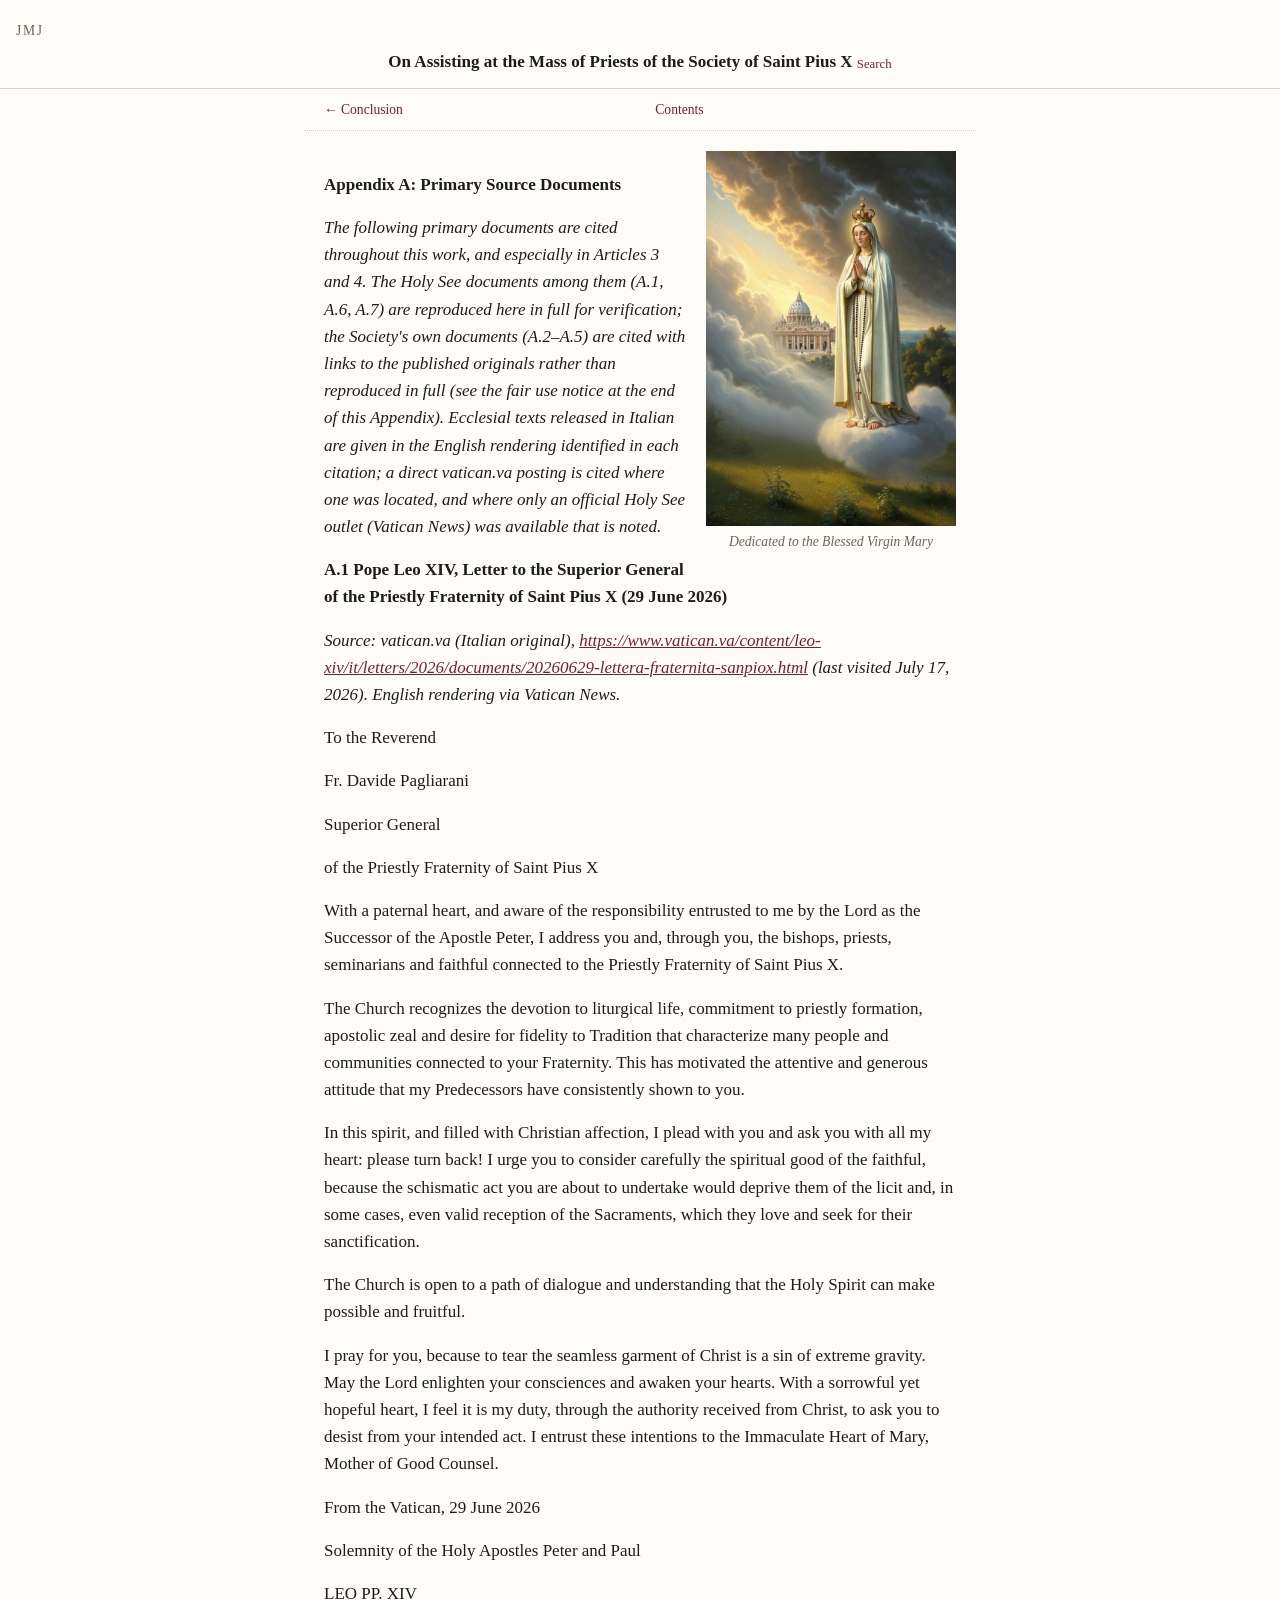
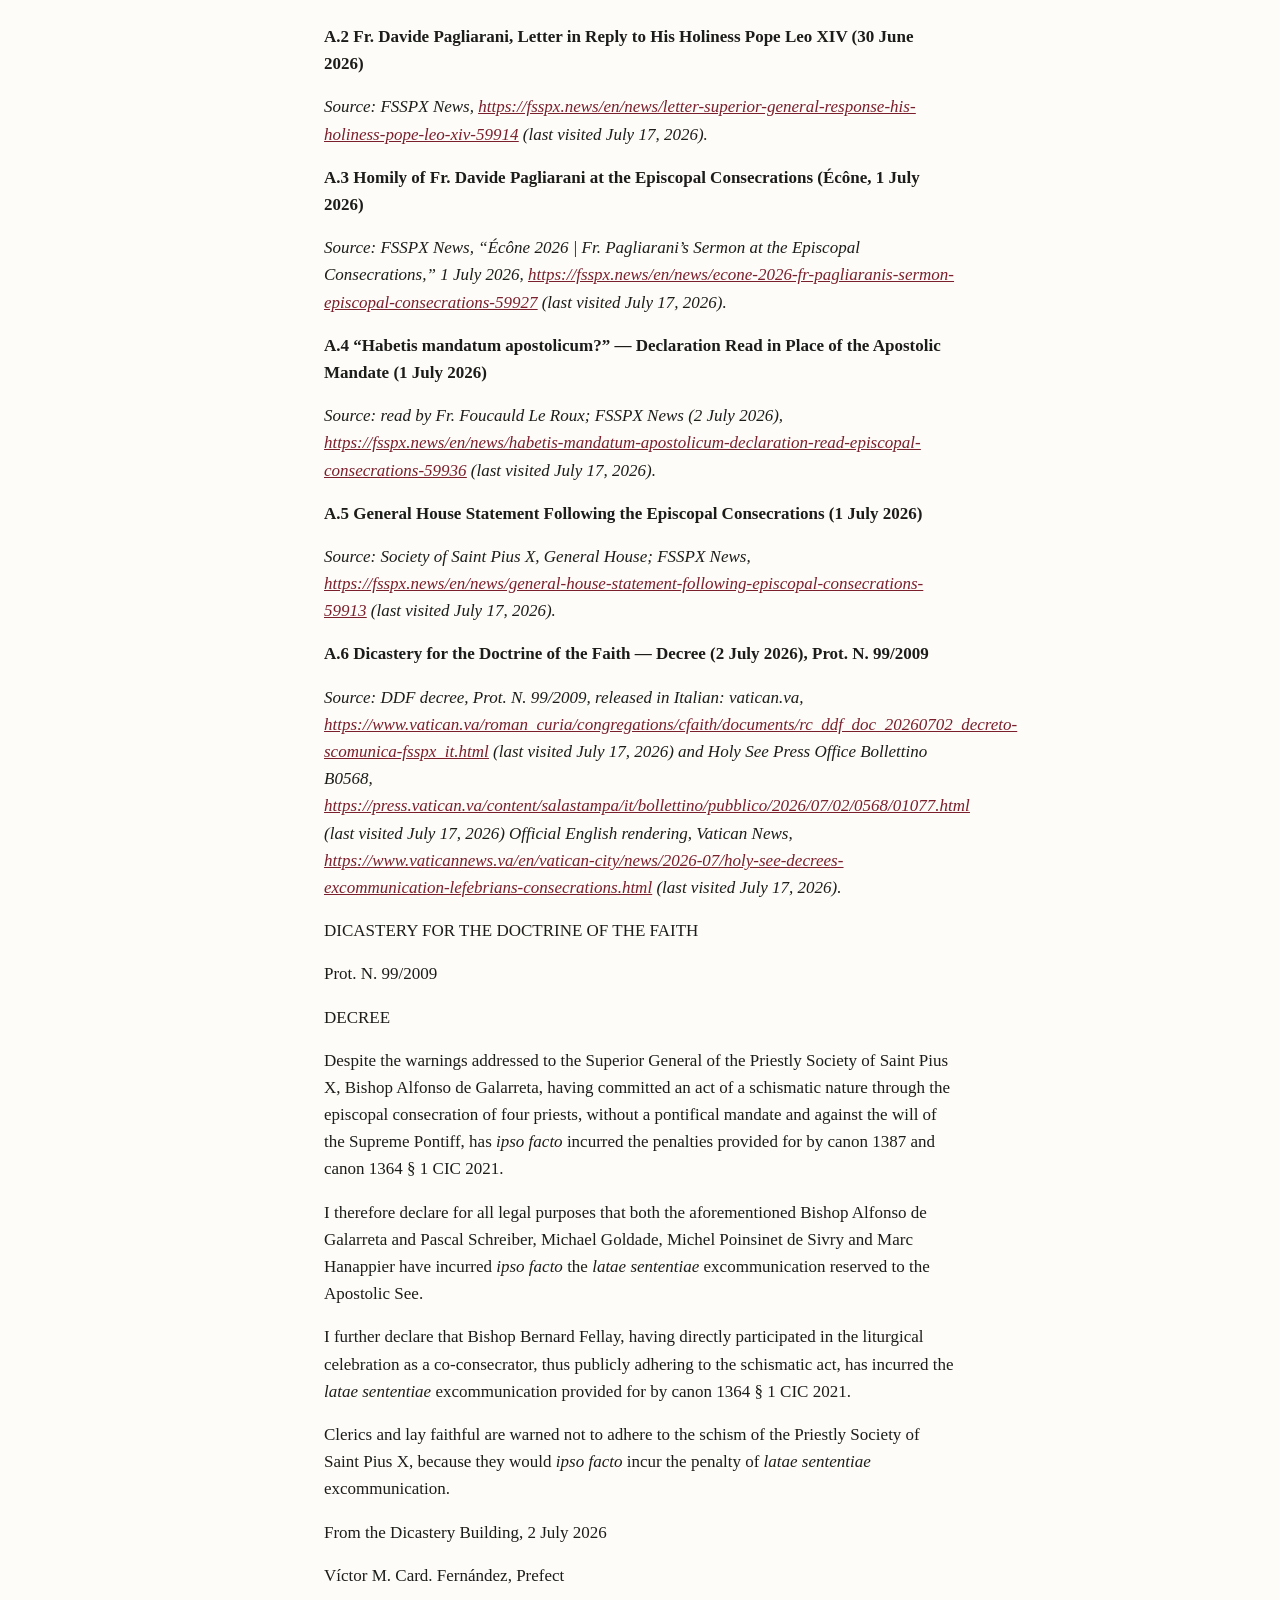
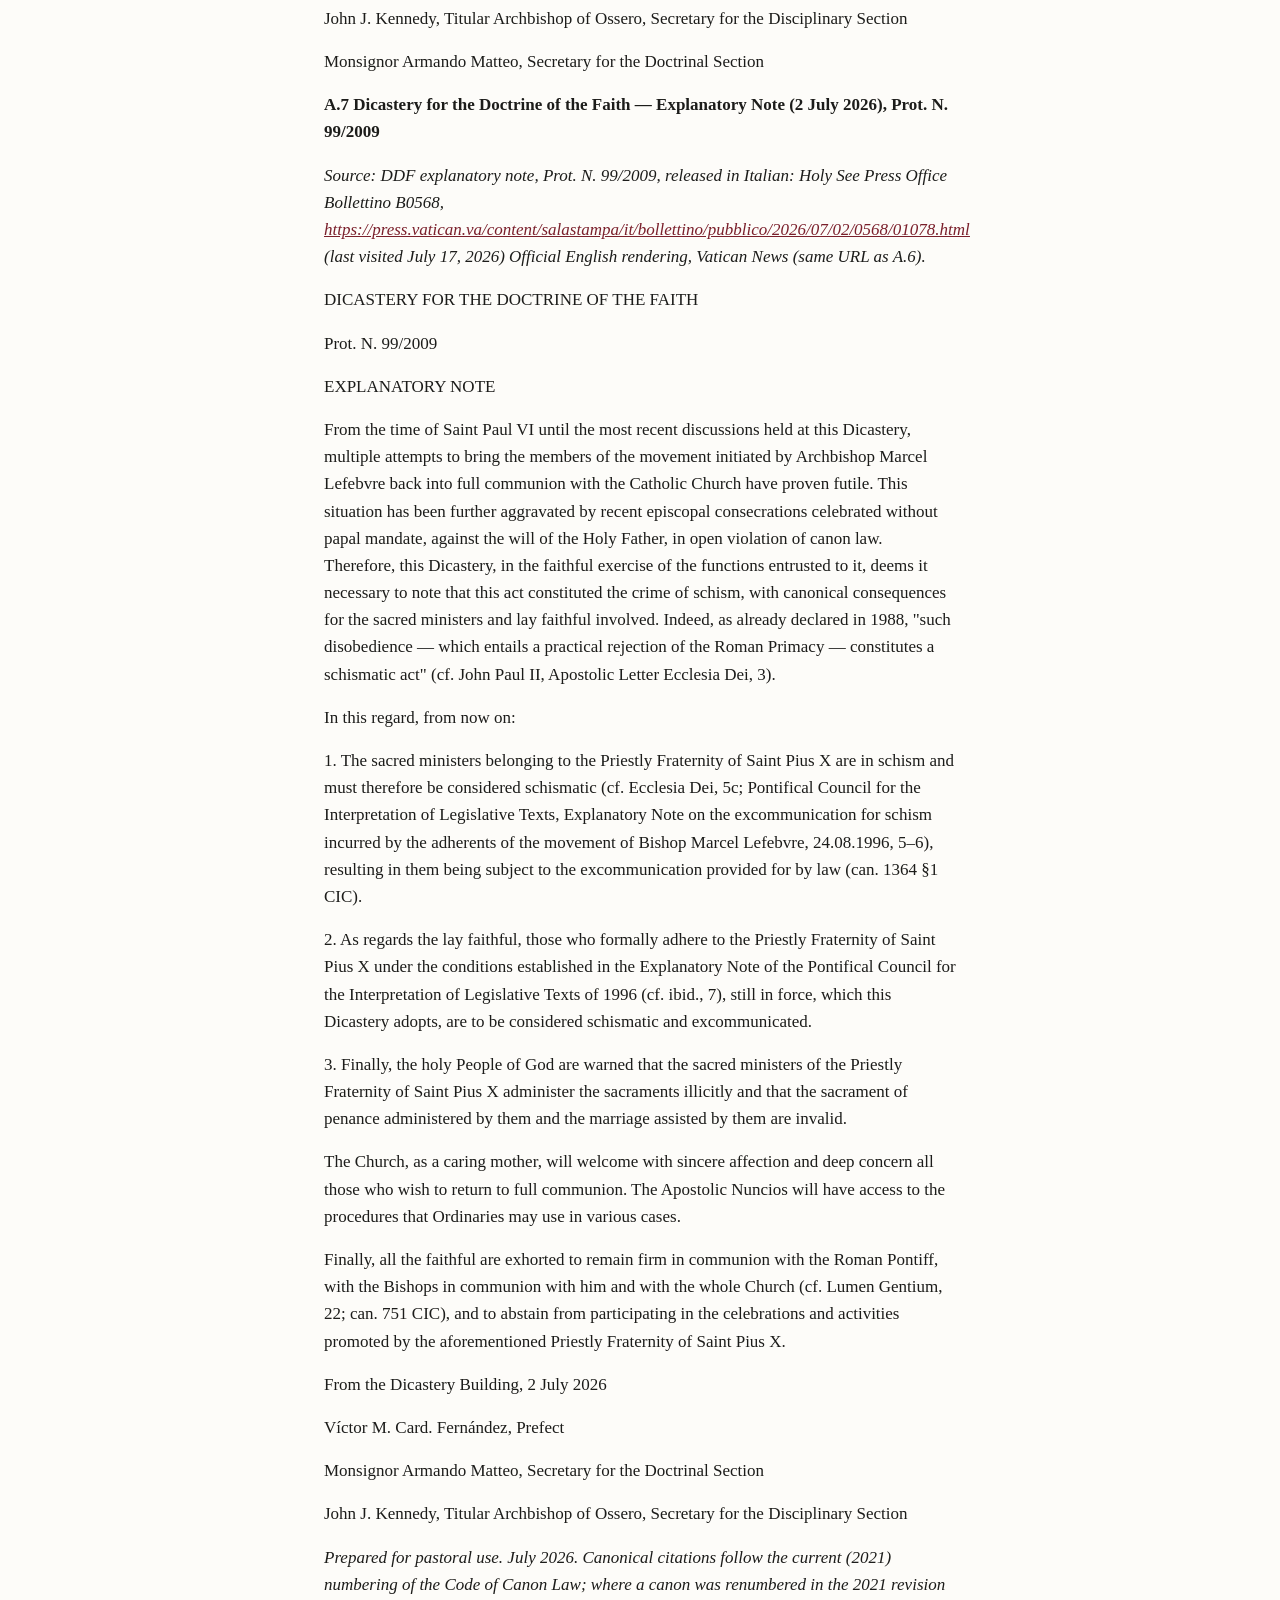
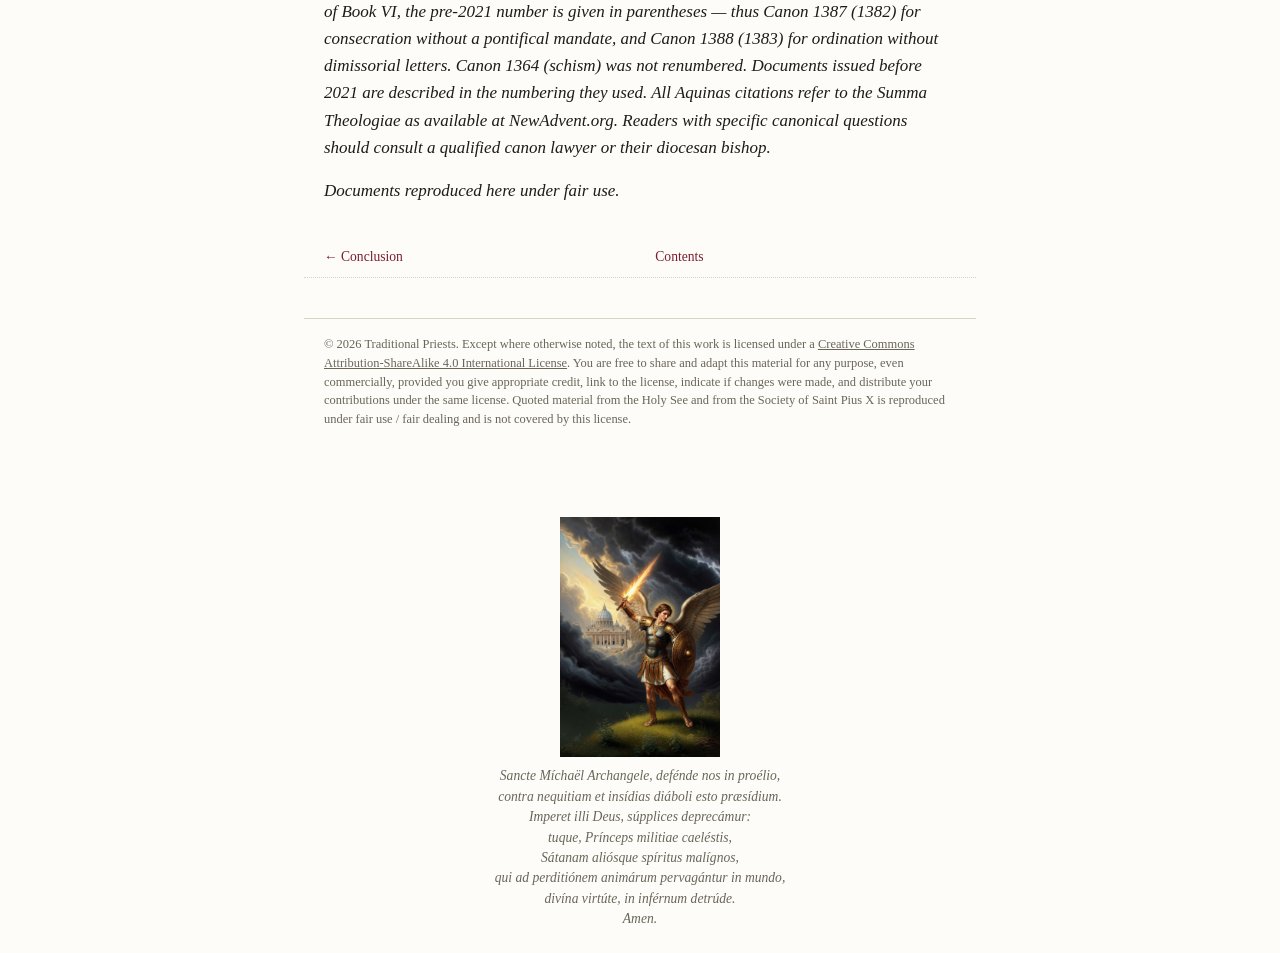
==== commit 24e6c3bd: "Add client-side search across the site Self-hosted, no external services: build-search-index.py gene" ====
--- a/appendix-a.html
+++ b/appendix-a.html
@@ -26,6 +26,7 @@
 <header class="site-header">
 <p class="jmj">JMJ</p>
 <a class="home-link" href="index.html">On Assisting at the Mass of Priests of the Society of Saint Pius X</a>
+<a class="search-link" href="search.html">Search</a>
 </header>
 <nav class="crumbs"><a href="conclusion.html">&larr; Conclusion</a><a href="index.html">Contents</a><span class="spacer"></span></nav>
 <div class="dedication-wrap">
--- a/style.css
+++ b/style.css
@@ -217,3 +217,90 @@
   body { font-size: 1rem; }
   p { text-align: left; hyphens: none; }
 }
+
+.sr-only {
+  position: absolute;
+  width: 1px;
+  height: 1px;
+  padding: 0;
+  margin: -1px;
+  overflow: hidden;
+  clip: rect(0, 0, 0, 0);
+  white-space: nowrap;
+  border: 0;
+}
+
+header.site-header a.search-link {
+  display: inline-block;
+  margin-top: 0.4rem;
+  font-size: 0.8rem;
+  color: var(--accent);
+  text-decoration: none;
+}
+
+header.site-header a.search-link:hover { text-decoration: underline; }
+
+#search-form { margin: 0 0 1.25rem; }
+
+#search-input {
+  width: 100%;
+  padding: 0.6rem 0.75rem;
+  font-size: 1rem;
+  font-family: inherit;
+  color: var(--ink);
+  background: var(--paper);
+  border: 1px solid var(--rule);
+  border-radius: 4px;
+}
+
+#search-input:focus {
+  outline: 2px solid var(--accent);
+  outline-offset: 1px;
+}
+
+.search-status {
+  font-size: 0.85rem;
+  color: var(--muted);
+  font-style: italic;
+  text-align: left;
+}
+
+.search-results {
+  list-style: none;
+  padding-left: 0;
+  margin: 1.5rem 0 0;
+}
+
+.search-result {
+  padding: 0.9rem 0;
+  border-bottom: 1px dotted var(--rule);
+}
+
+.search-result-context {
+  margin: 0 0 0.15rem;
+  font-size: 0.78rem;
+  color: var(--muted);
+  text-align: left;
+}
+
+.search-result-title {
+  margin: 0 0 0.3rem;
+  font-weight: 600;
+  text-align: left;
+}
+
+.search-result-title a { text-decoration: none; }
+.search-result-title a:hover { text-decoration: underline; }
+
+.search-result-snippet {
+  margin: 0;
+  font-size: 0.92rem;
+  color: var(--ink);
+  text-align: left;
+}
+
+.search-result-snippet mark {
+  background: none;
+  color: var(--accent);
+  font-weight: 600;
+}
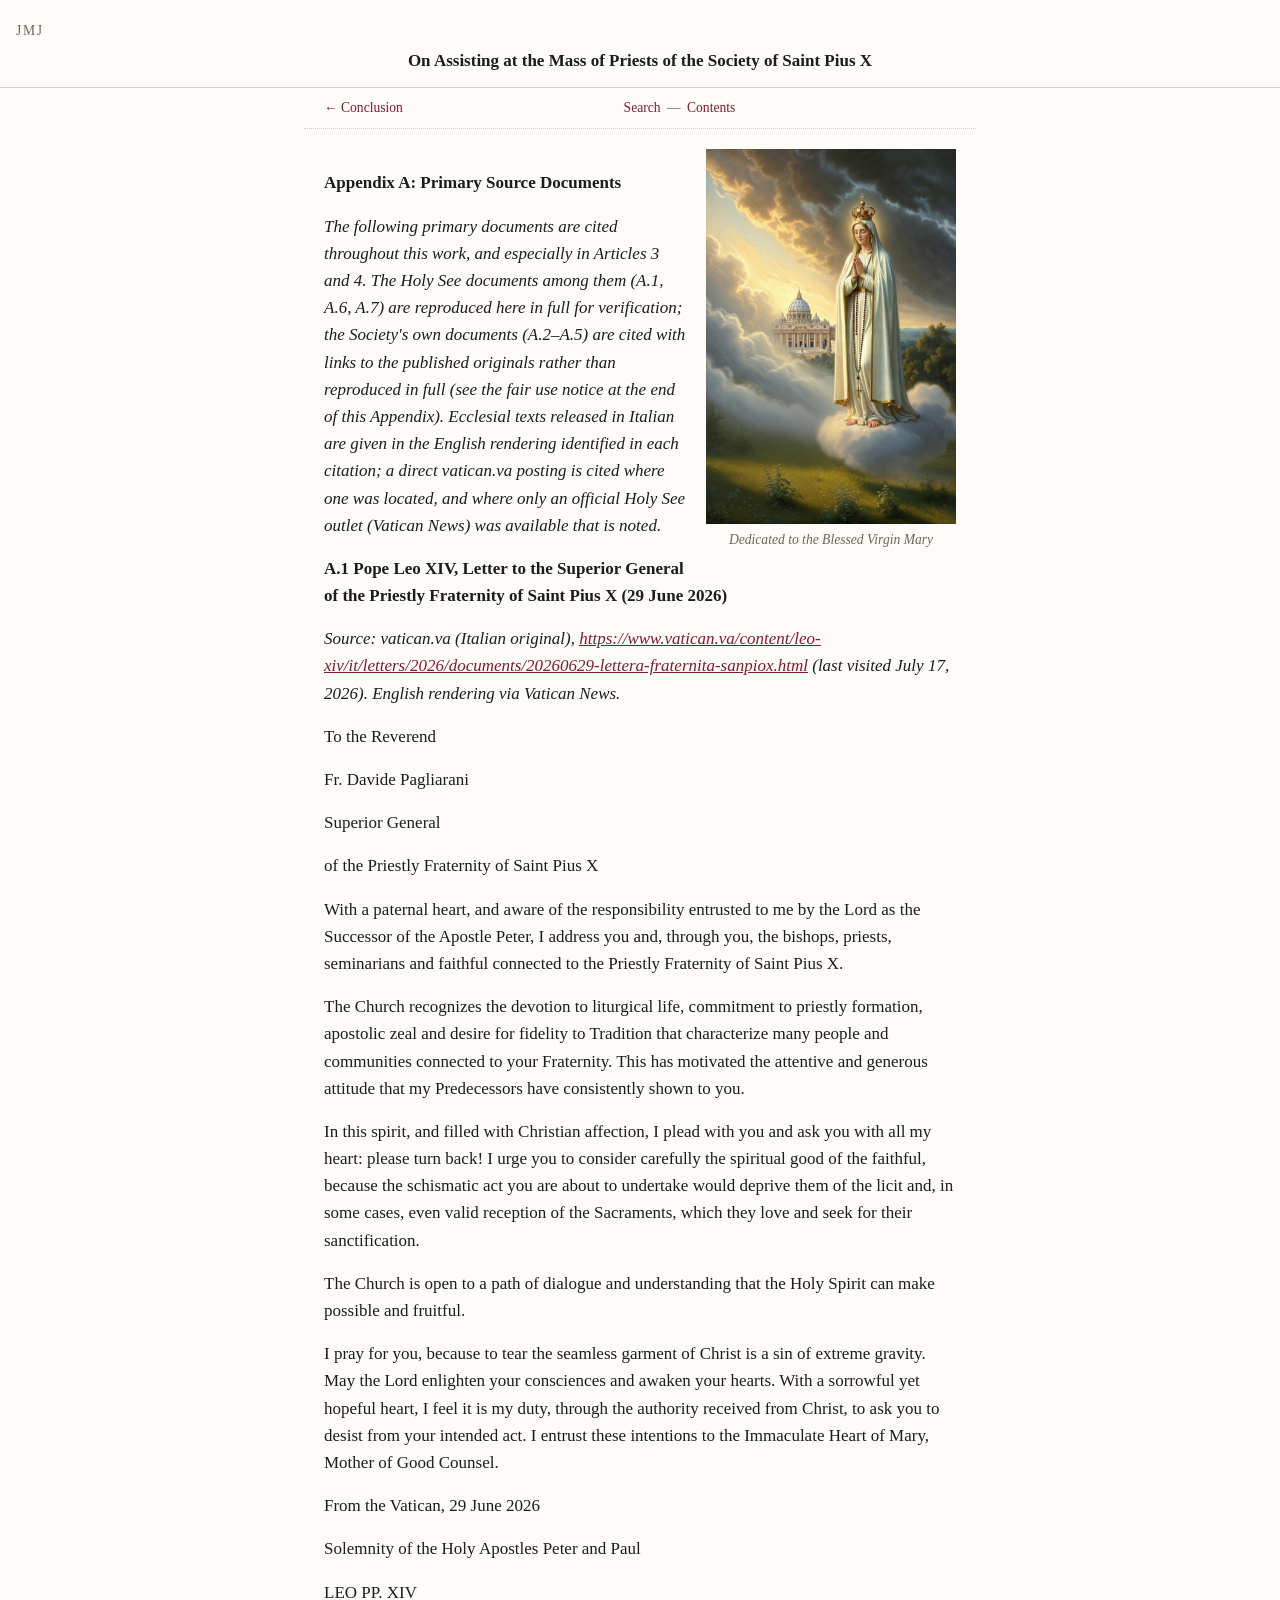
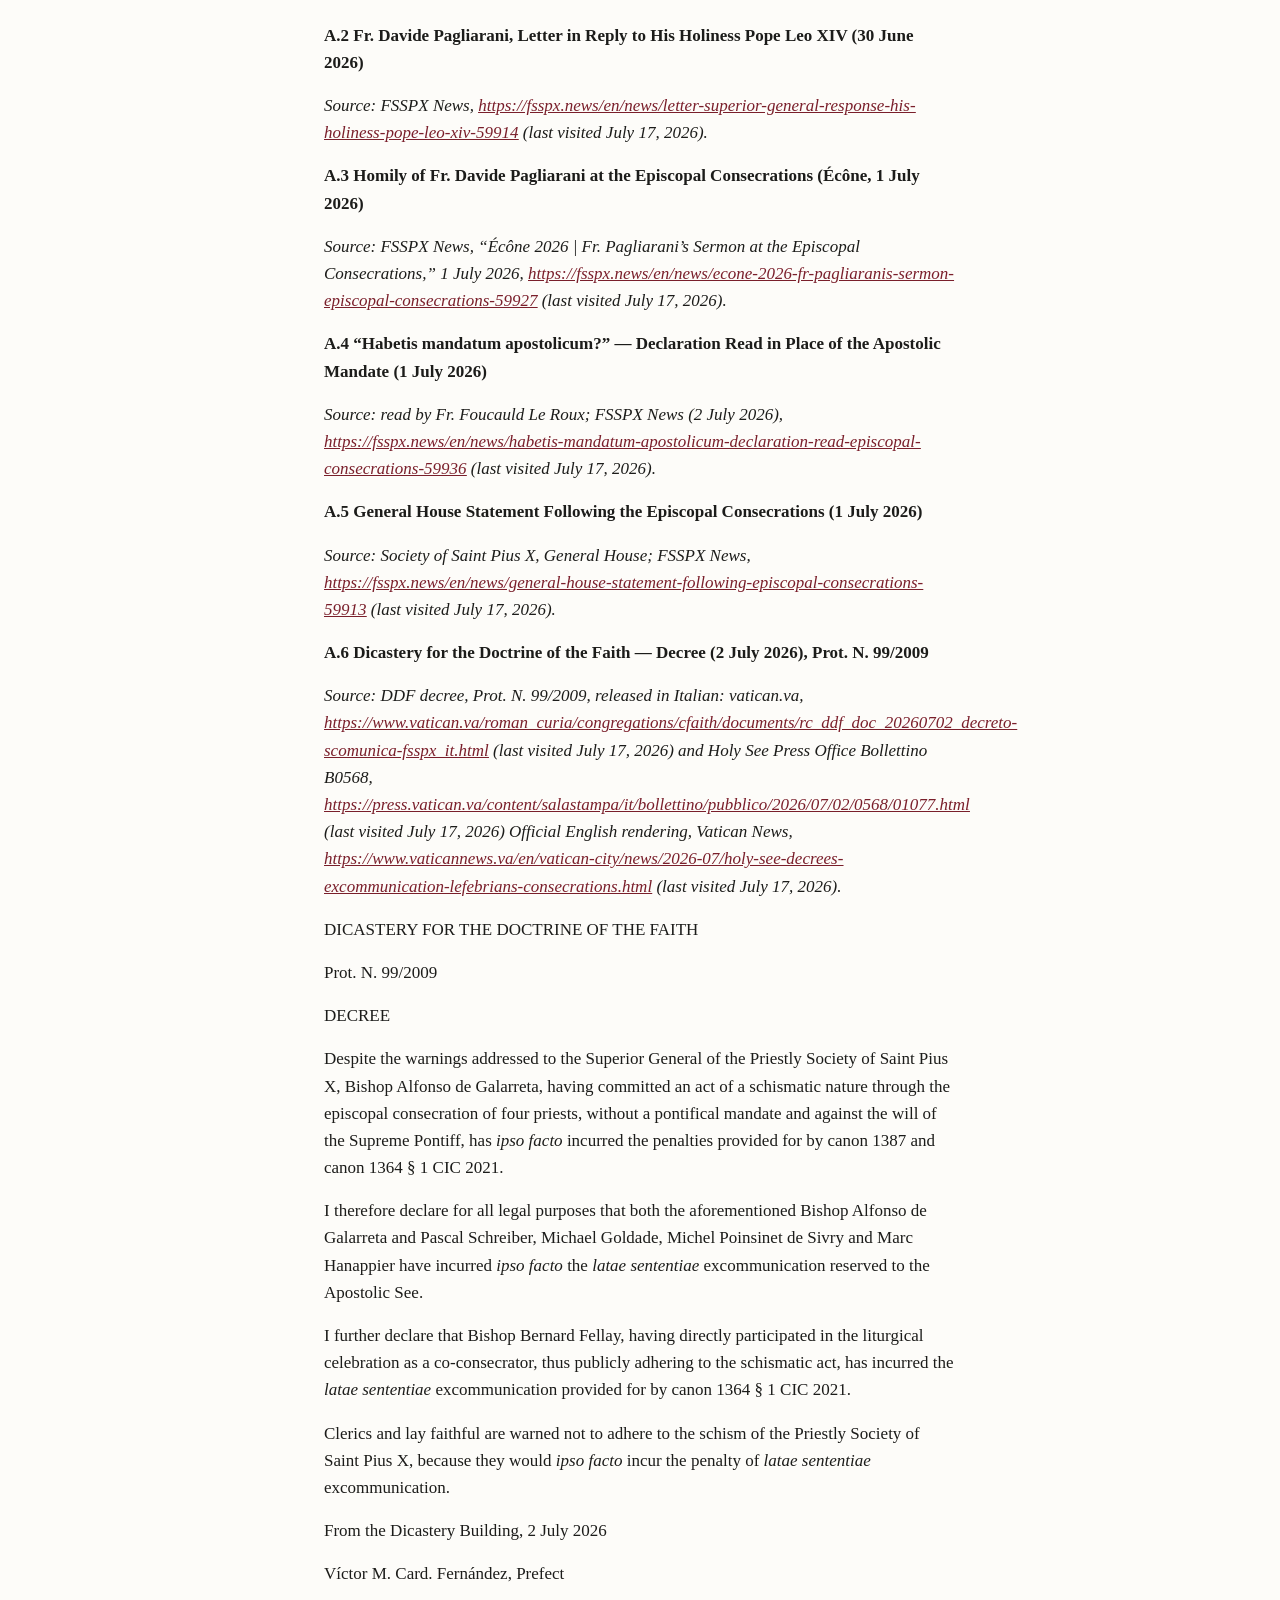
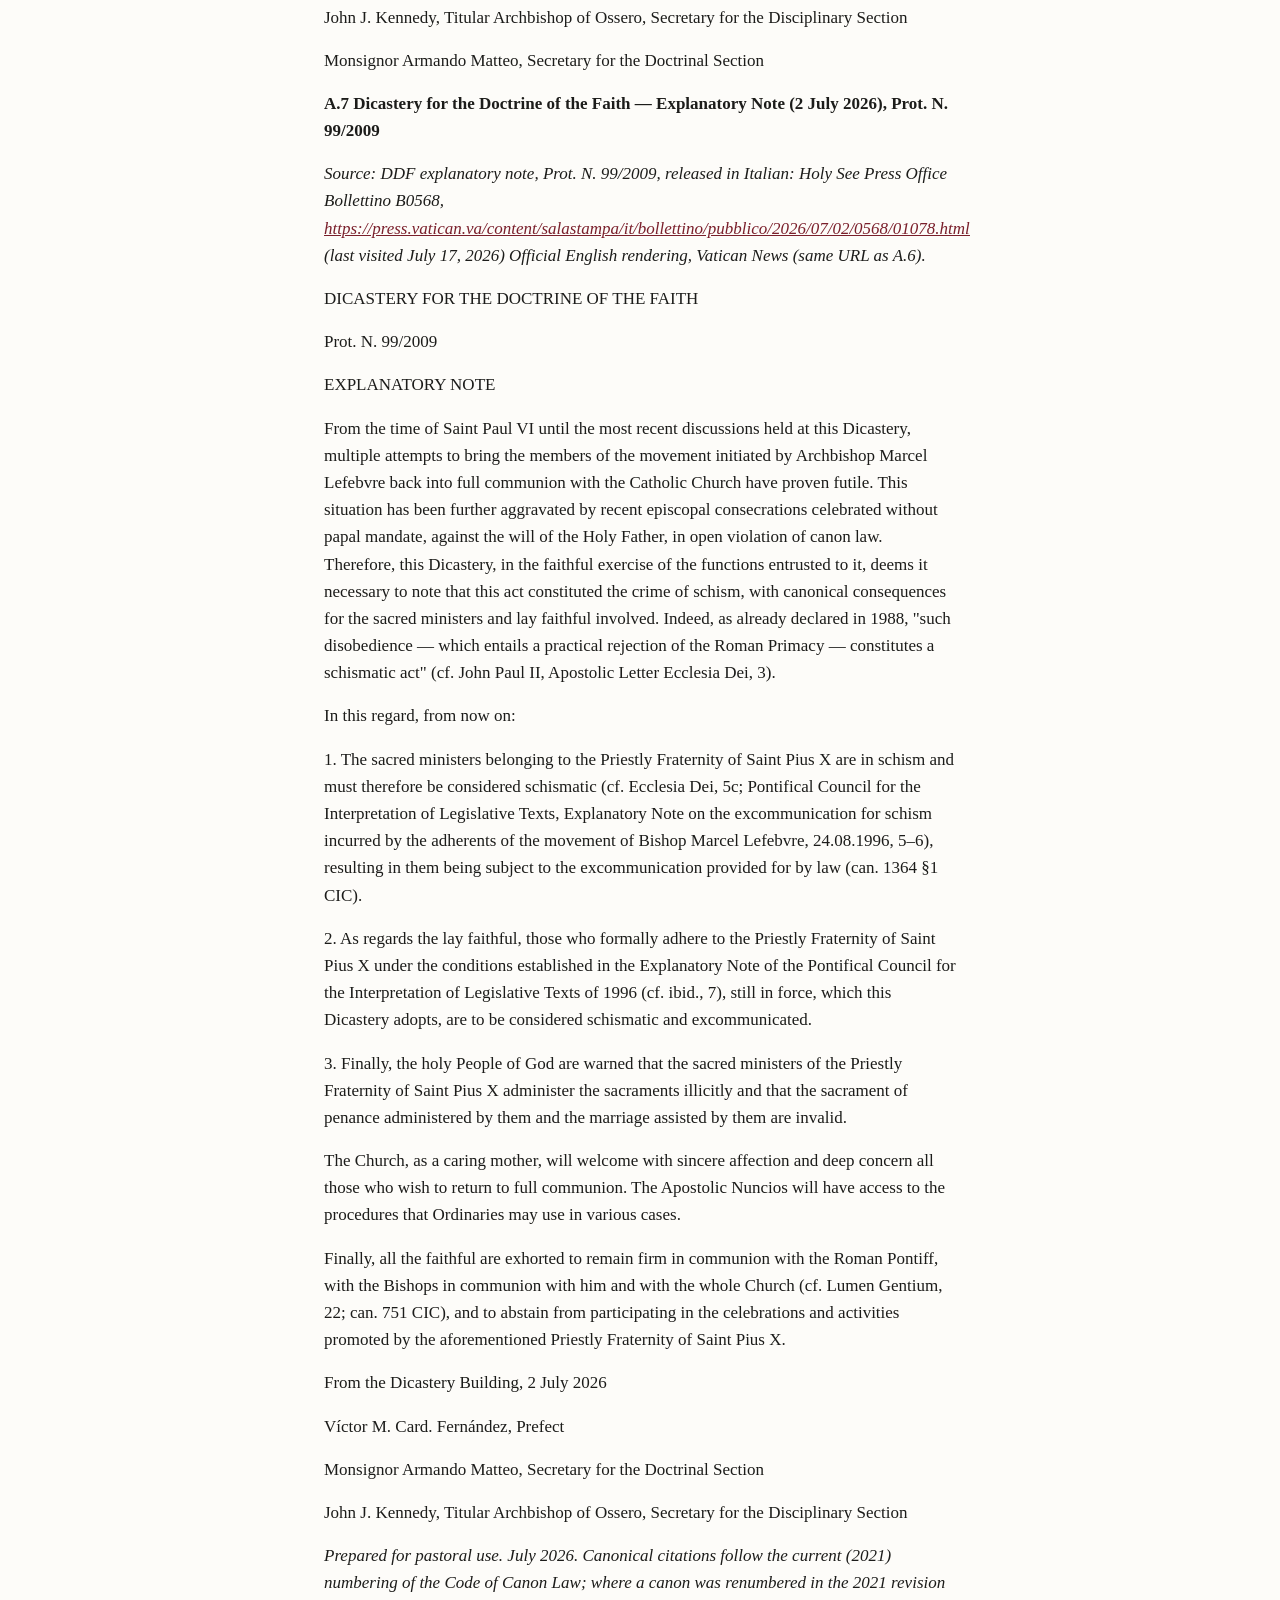
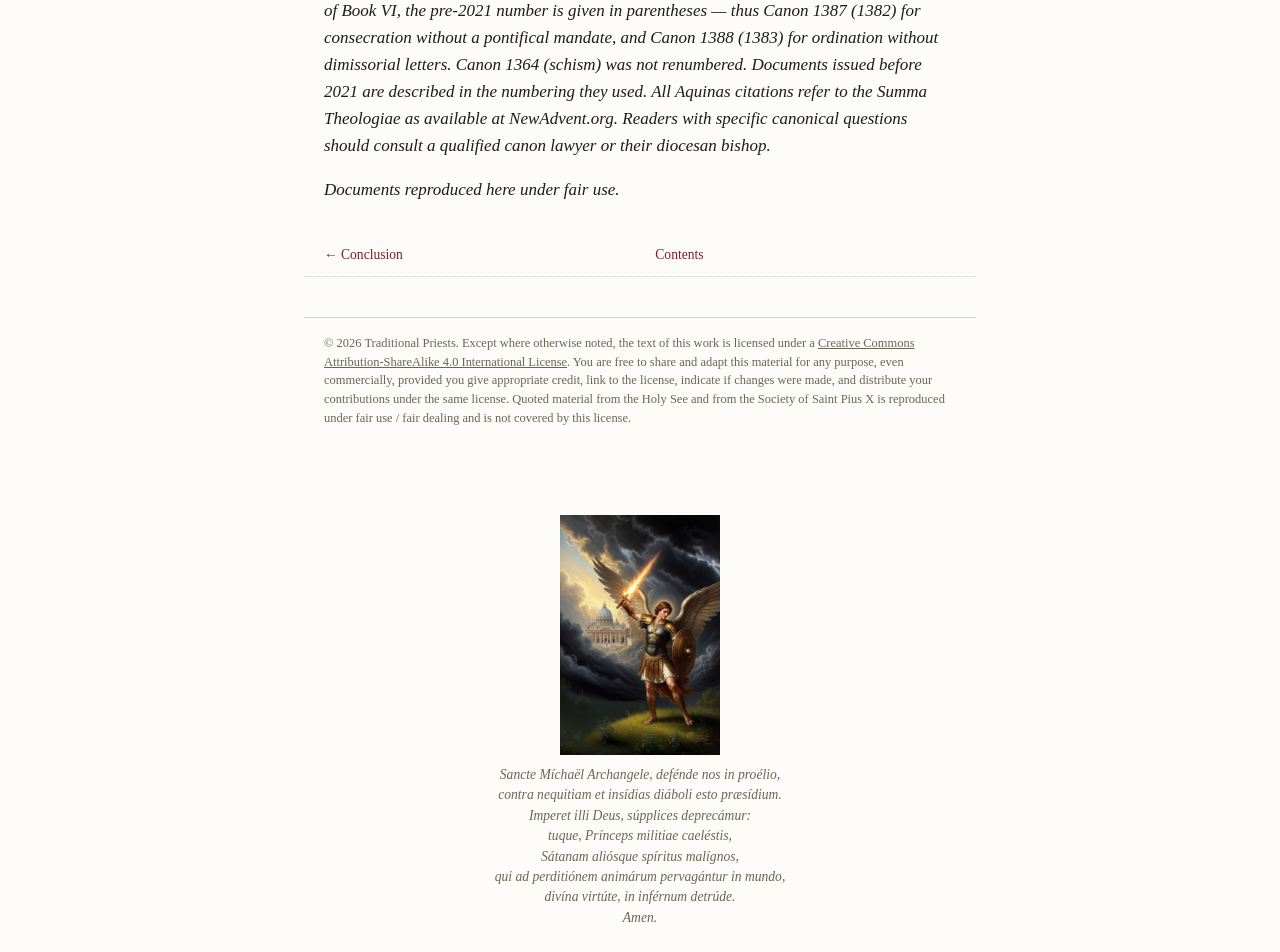
==== commit e6328310: "Relocate search: button beside BVM image on index, inline in top nav elsewhere On the index page, se" ====
--- a/appendix-a.html
+++ b/appendix-a.html
@@ -26,9 +26,8 @@
 <header class="site-header">
 <p class="jmj">JMJ</p>
 <a class="home-link" href="index.html">On Assisting at the Mass of Priests of the Society of Saint Pius X</a>
-<a class="search-link" href="search.html">Search</a>
 </header>
-<nav class="crumbs"><a href="conclusion.html">&larr; Conclusion</a><a href="index.html">Contents</a><span class="spacer"></span></nav>
+<nav class="crumbs"><a href="conclusion.html">&larr; Conclusion</a><span class="crumbs-center"><a href="search.html">Search</a> <span class="crumbs-sep">&mdash;</span> <a href="index.html">Contents</a></span><span class="spacer"></span></nav>
 <div class="dedication-wrap">
 <figure class="dedication-figure">
 <img class="page-top-image" src="Images/Top%20of%20Page-BVM.jpg" alt="Image of the Blessed Virgin Mary">
--- a/style.css
+++ b/style.css
@@ -65,6 +65,10 @@
     float: none;
     width: 60%;
     margin: 1.25rem auto 0.6rem;
+  }
+
+  .index-hero {
+    flex-direction: column;
   }
 }
 
@@ -230,15 +234,40 @@
   border: 0;
 }
 
-header.site-header a.search-link {
+.index-hero {
+  display: flex;
+  align-items: center;
+  justify-content: center;
+  gap: 1.25rem;
+  flex-wrap: wrap;
+}
+
+.index-hero .dedication-figure.centered {
+  width: auto;
+  margin: 1.25rem 0 0.6rem;
+}
+
+.search-button {
   display: inline-block;
-  margin-top: 0.4rem;
-  font-size: 0.8rem;
-  color: var(--accent);
+  padding: 0.55rem 1.1rem;
+  background: var(--accent);
+  color: var(--paper);
+  border-radius: 4px;
   text-decoration: none;
-}
-
-header.site-header a.search-link:hover { text-decoration: underline; }
+  font-size: 0.9rem;
+  font-weight: 600;
+  white-space: nowrap;
+}
+
+.search-button:hover { opacity: 0.88; }
+
+.crumbs-center {
+  display: inline-flex;
+  align-items: baseline;
+  gap: 0.4rem;
+}
+
+.crumbs-sep { color: var(--muted); }
 
 #search-form { margin: 0 0 1.25rem; }
 
